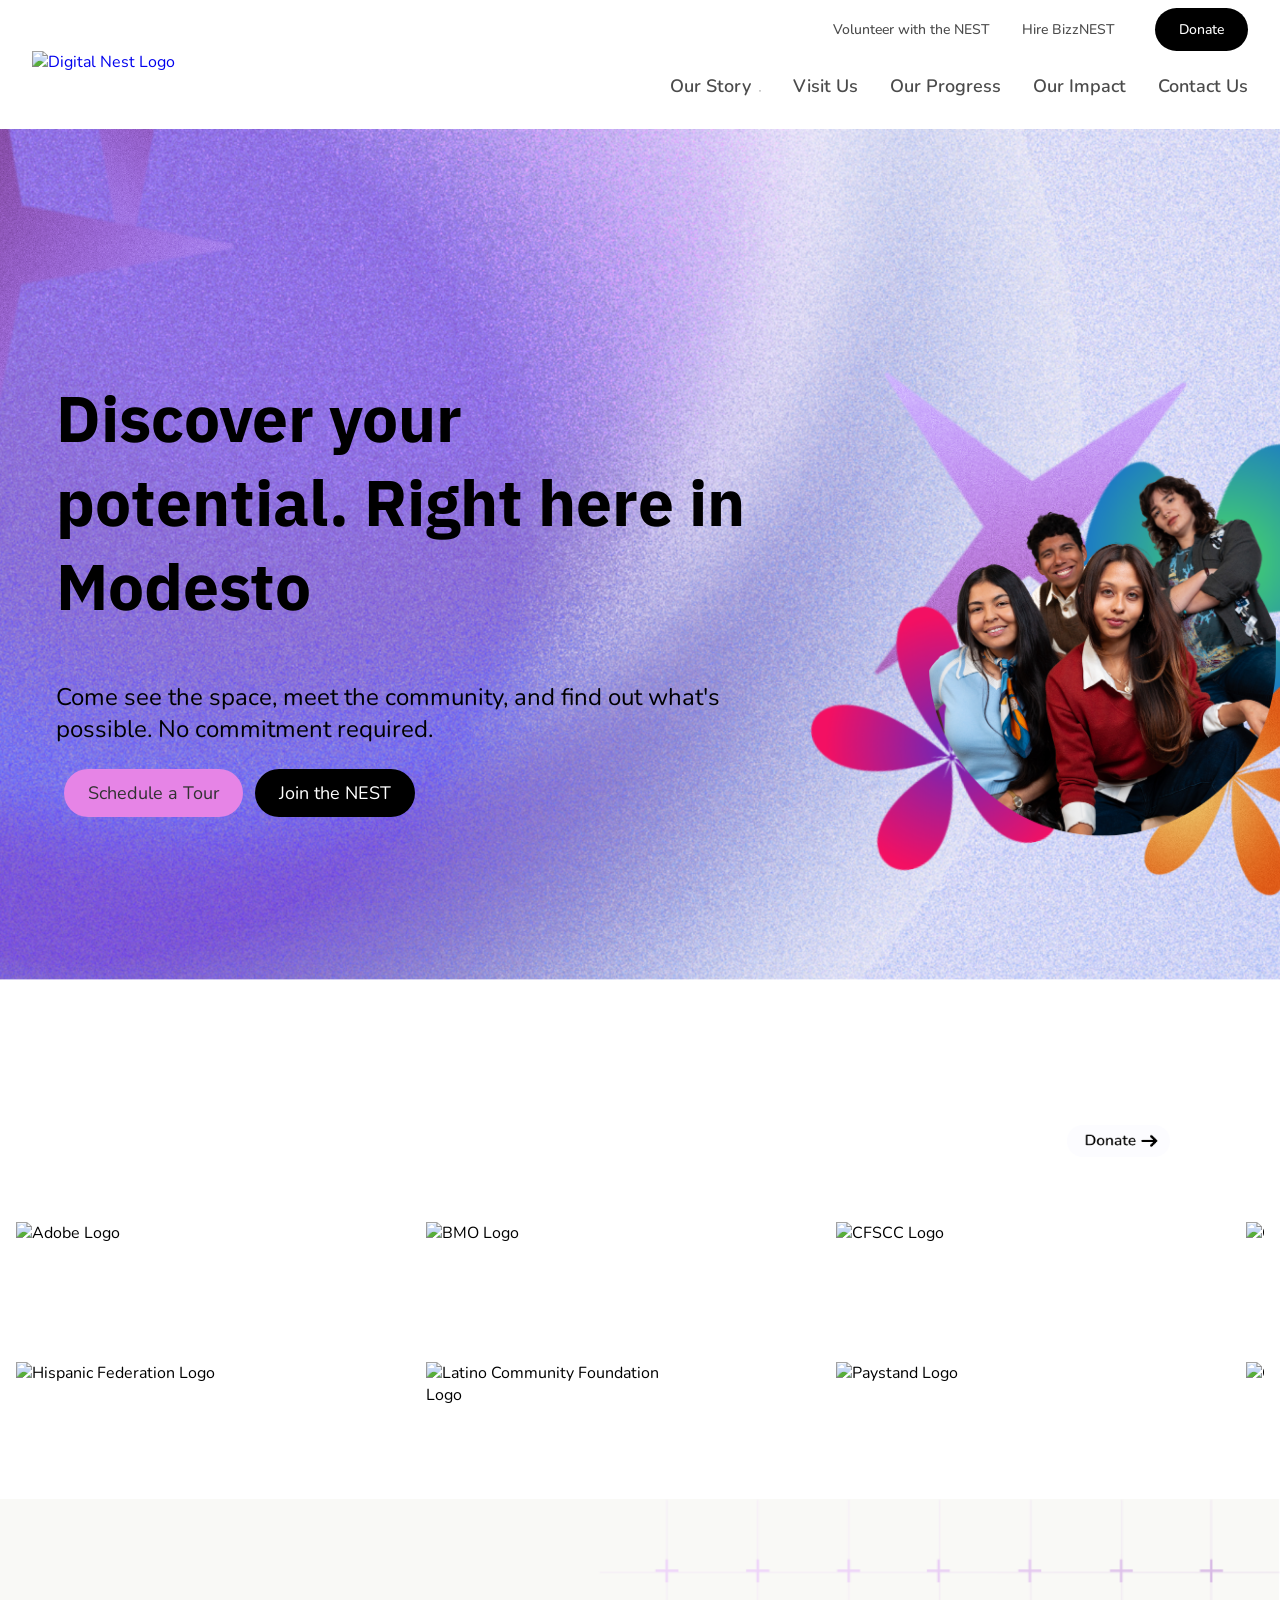
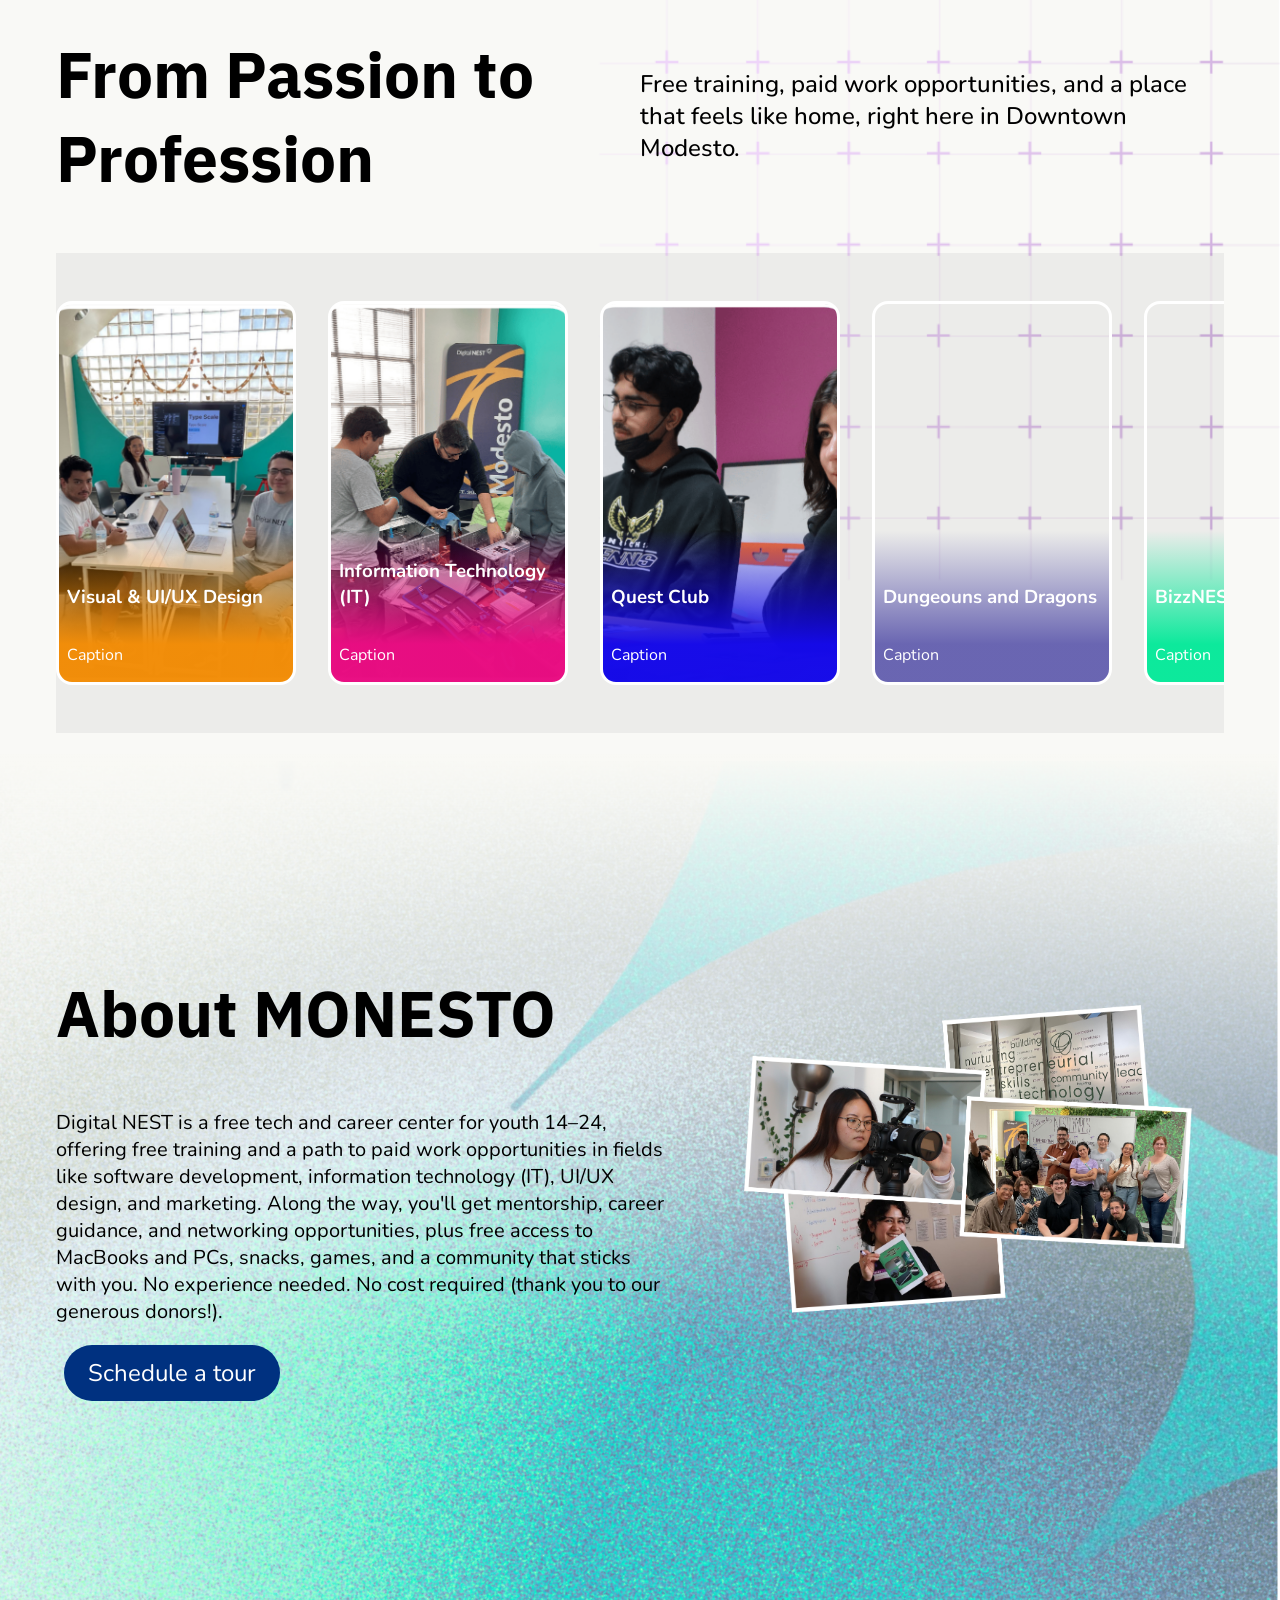
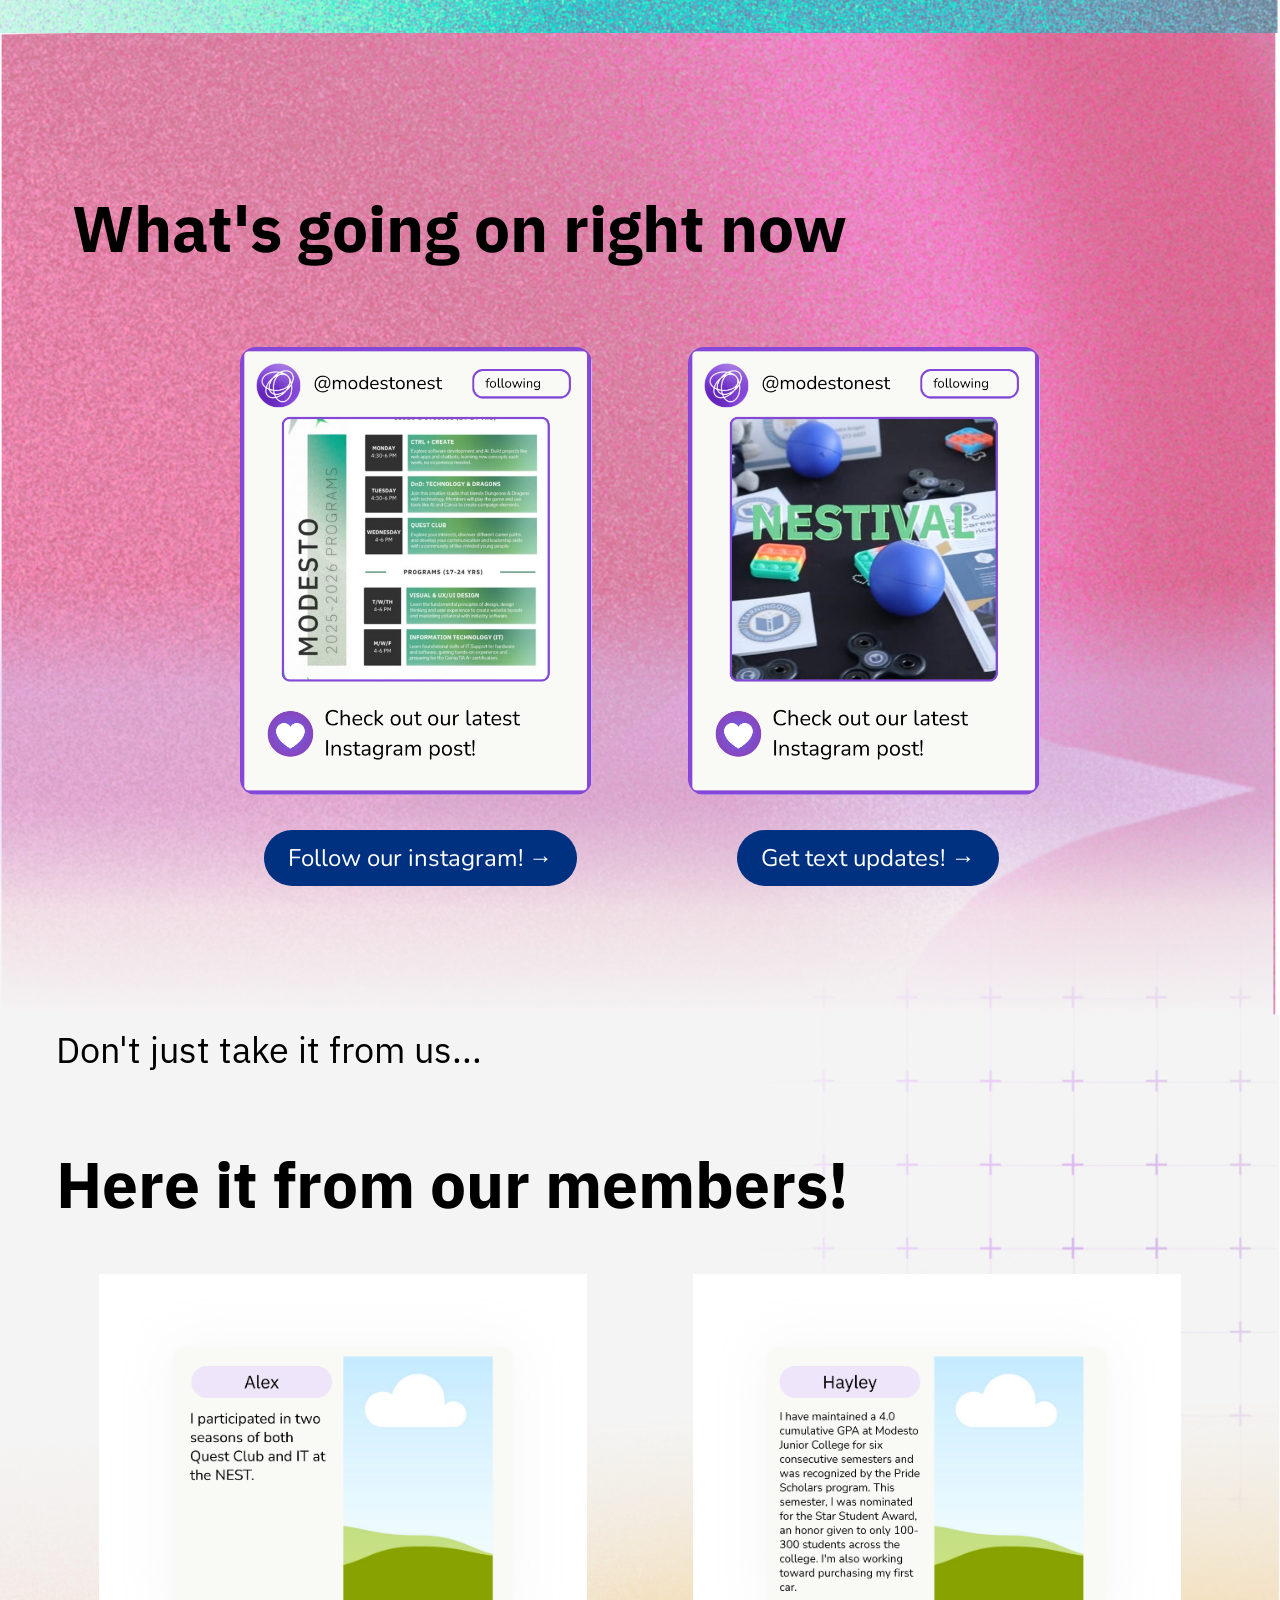
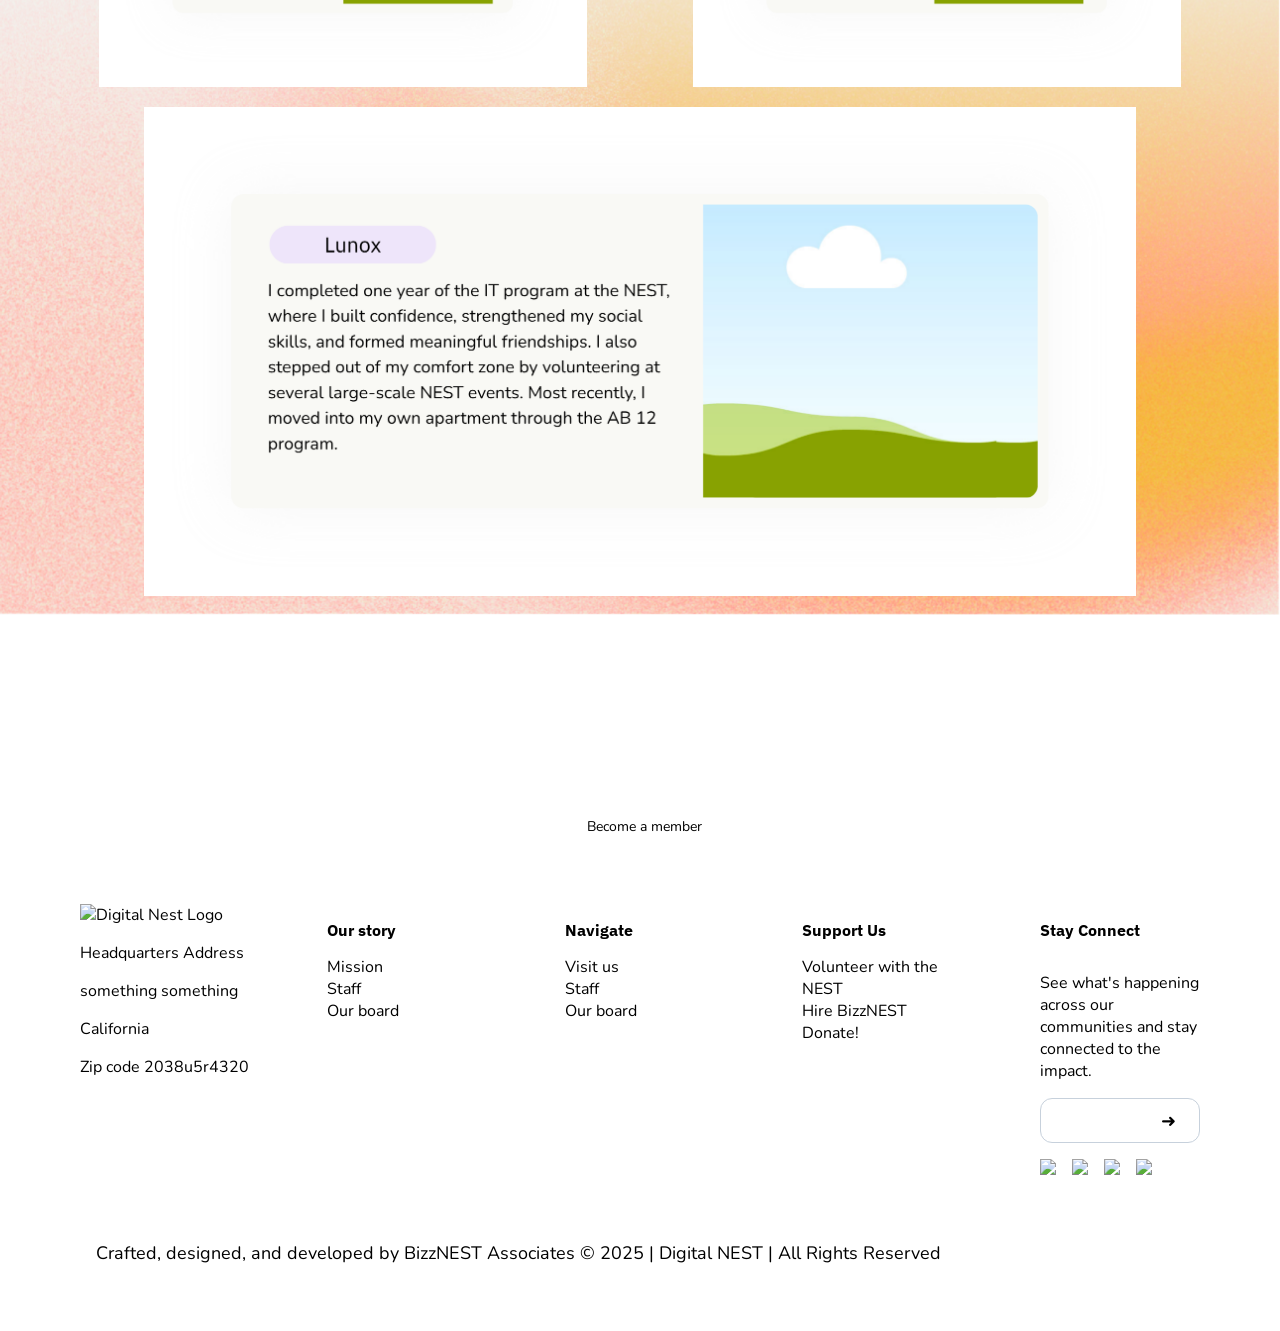
==== index.html @ 2f7fb2bd "Experiment with responsive design" ====
<!DOCTYPE html>
<html lang="en">
    <head>
        <meta charset="utf-8">
        <meta name="viewport" content="width=device-width, initial-scale=1.0">
        <title>Modesto Digital Nest</title>
        <link rel="stylesheet" href="css/style.css">
        <link rel="stylesheet" href="css/responsive.css">
        <script src="js/script.js" defer></script>
        
        <link rel="preconnect" href="https://fonts.googleapis.com">
        <link rel="preconnect" href="https://fonts.gstatic.com" crossorigin>
    </head>

    <body>
        <header>

            <section class="banner">
                <nav class="top-header" aria-label="Main navigation">
                    <a href="/" class="header-top-buttons font-text font-header-links header-top-font">
                        Volunteer with the NEST
                    </a>
                    <a href="/" class="header-top-buttons font-text font-header-links header-top-font">
                        Hire BizzNEST
                    </a>
                    <a href="/" class="header-top-buttons font-text template-button black-button header-top-font">
                        Donate
                    </a>
                </nav>
                <nav class="Header">
                    <div class="Header-collect">
                        <a href="/">
                        <img alt="Digital Nest Logo" src="https://digitalnest.org/wp-content/uploads/2026/06/NEW-Logo.svg" sizes="320px" class="Header-branding-logo">
                        </a>
                    </div>

                    <div class="Header-nav Header-collect Header-nav-choices">
                        <div class="Header-story-button Header-nav-item">
                            <a class="Header-nav-item font-text font-header-links header-bottom-font" href="">
                                Our Story
                            </a>
                            <span class="Header-story-arrow">
                                <img class="kadence-arrow-svg" src="images/image-arrow-down.svg" alt="Expand">
                            </span>
                            <ul class="sub-menu">
                                <li class="sub-menu-item">
                                    <a href="/" class="font-text font-header-links sub-menu-text">
                                        Mission & Story
                                    </a>
                                </li>
                                <li class="sub-menu-item" >
                                    <a href="/" class="font-text font-header-links sub-menu-text">
                                        Staff
                                    </a>
                                </li>
                                <li class="sub-menu-item">
                                    <a href="/" class="font-text font-header-links sub-menu-text">
                                        Our Board
                                    </a>
                                </li>
                                <li class="sub-menu-item">
                                    <a href="/" class="font-text font-header-links sub-menu-text">
                                        Careers
                                    </a>
                                </li>
                            </ul>
                        </div>
                        
                        <a class="Header-nav-item font-text font-header-links header-bottom-font" href="">
                        Visit Us
                        </a>
                        <a class="Header-nav-item font-text font-header-links header-bottom-font" href="">
                        Our Progress
                        </a>
                        <a class="Header-nav-item font-text font-header-links header-bottom-font" href="">
                        Our Impact
                        </a>
                        <a class="Header-nav-item font-text font-header-links header-bottom-font" href="">
                        Contact Us
                        </a>
                    </div>
                </nav>
            </section>
            
            <section class="Header-content">

            </section>
            
        </header>

        <main>
            <div class="homepage-content section-container">
                <div class="hero-container w-full justify-center">
                    <section class="hero-section section-padding">
                        <div class="hero-info">
                            <h1 class="font-header" style="font-size:64px">Discover your potential. Right here in Modesto</h1>
                            <p style="font-size:24px">Come see the space, meet the community, and find out what's possible. No commitment required.</p>
                            <div class="hero-buttons">
                                <a class="hero-button template-button purple-button" style="font-size:18px" href="">Schedule a Tour</a>
                                <a class="hero-button template-button black-button" style="font-size:18px" href="">Join the NEST</a>
                            </div>
                        </div>
                        <div class="hero-image-container">
                            <img alt="Group photo" class="hero-image" src="/images/Image_Hero_1.png">                                                    
                        </div>
                    </section>
                    
                </div>
            

            <div class="connect-container w-full ">
                <div class="w-full justify-center section-container">
                    <section class="connect-section section-padding">
                        <div class="connect-info w-full sections-header">
                            <h1 class="font-header supporters-header w-full">Join Our Supporters</h1>
                        
                            <a href="/" class="Header-nav-choices font-text supporters-donate">
                                <img class="donate-button" style="border-radius: 50px;" src="/images/donate_button.png">
                            </a>
                        </div>
                        <div class="marquee">
                            <div class="track-left track">
                                <img alt="Adobe Logo" src="https://digitalnest.org/wp-content/themes/kadence-child/assets/landing-page/images/supporters/adobe.webp">
                                <img alt="BMO Logo"src="https://digitalnest.org/wp-content/themes/kadence-child/assets/landing-page/images/supporters/BMO.webp">
                                <img alt="CFSCC Logo"src="https://digitalnest.org/wp-content/themes/kadence-child/assets/landing-page/images/supporters/CFSCC.webp">
                                <img alt="Comcast Logo"src="https://digitalnest.org/wp-content/themes/kadence-child/assets/landing-page/images/supporters/comcast.webp">

                                <img alt="Adobe Logo" src="https://digitalnest.org/wp-content/themes/kadence-child/assets/landing-page/images/supporters/adobe.webp">
                                <img alt="BMO Logo"src="https://digitalnest.org/wp-content/themes/kadence-child/assets/landing-page/images/supporters/BMO.webp">
                                <img alt="CFSCC Logo"src="https://digitalnest.org/wp-content/themes/kadence-child/assets/landing-page/images/supporters/CFSCC.webp">
                                <img alt="Comcast Logo"src="https://digitalnest.org/wp-content/themes/kadence-child/assets/landing-page/images/supporters/comcast.webp">

                            </div>

                            <div class="track-right track">
                                <img alt="Hispanic Federation Logo" src="https://digitalnest.org/wp-content/themes/kadence-child/assets/landing-page/images/supporters/HispanicFederation.webp">
                                <img alt="Latino Community Foundation Logo" src="https://digitalnest.org/wp-content/themes/kadence-child/assets/landing-page/images/supporters/LatinoCommunityFoundation.webp">
                                <img alt="Paystand Logo" src="https://digitalnest.org/wp-content/themes/kadence-child/assets/landing-page/images/supporters/Paystand.webp">
                                <img alt="OpenAI Logo" src="https://digitalnest.org/wp-content/themes/kadence-child/assets/landing-page/images/supporters/openai.webp">

                                <img alt="Hispanic Federation Logo" src="https://digitalnest.org/wp-content/themes/kadence-child/assets/landing-page/images/supporters/HispanicFederation.webp">
                                <img alt="Latino Community Foundation Logo" src="https://digitalnest.org/wp-content/themes/kadence-child/assets/landing-page/images/supporters/LatinoCommunityFoundation.webp">
                                <img alt="Paystand Logo" src="https://digitalnest.org/wp-content/themes/kadence-child/assets/landing-page/images/supporters/Paystand.webp">
                                <img alt="OpenAI Logo" src="https://digitalnest.org/wp-content/themes/kadence-child/assets/landing-page/images/supporters/openai.webp">
                            </div>
                        </div>

                        <div>

                        </div>
                        
                    </section>
                </div>
                    
                </div>

                <div class="homepage-content programs-background section-container">
                    <div class="programs-container w-full justify-center">
                        <section class="programs-section section-padding">
                            <div class="programs-info">
                                <h1 class="font-header" >From Passion to Profession</h1>
                                <p class="programs-info-description">Free training, paid work opportunities, and a place that feels like home, right here in Downtown Modesto.</p>
                                
                            </div>

                            <div class="program-mosiac-container-window" tabindex="0" aria-label="Programs carousel">
                                <div class="program-mosiac-container carousel">
                                    <article class="program-mosiac-item program-mosiac-container-1">
                                        <h3>Visual & UI/UX Design</h3>
                                        <p>Caption</p>
                                    </article>
                         
                                    <article class="program-mosiac-item program-mosiac-container-2">
                                        <h3>Information Technology (IT)</h3>
                                        <p>Caption</p>
                                    </article>
                              
                                    <article class="program-mosiac-item program-mosiac-container-3">
                                        <h3>Quest Club</h3>
                                        <p>Caption</p>
                                    </article>

                                    <article class="program-mosiac-item program-mosiac-container-4">
                                        <h3>Dungeouns and Dragons</h3>
                                        <p>Caption</p>
                                    </article>

                                    <article class="program-mosiac-item program-mosiac-container-5">
                                        <h3>BizzNEST</h3>
                                        <p>Caption</p>
                                    </article>




                                    <article class="program-mosiac-item program-mosiac-container-1">
                                        <h3>Visual & UI/UX Design</h3>
                                        <p>Caption</p>
                                    </article>
                         
                                    <article class="program-mosiac-item program-mosiac-container-2">
                                        <h3>Information Technology (IT)</h3>
                                        <p>Caption</p>
                                    </article>
                              
                                    <article class="program-mosiac-item program-mosiac-container-3">
                                        <h3>Quest Club</h3>
                                        <p>Caption</p>
                                    </article>

                                    <article class="program-mosiac-item program-mosiac-container-4">
                                        <h3>Dungeouns and Dragons</h3>
                                        <p>Caption</p>
                                    </article>

                                    <article class="program-mosiac-item program-mosiac-container-5">
                                        <h3>BizzNEST</h3>
                                        <p>Caption</p>
                                    </article>
                                    



                                    <article class="program-mosiac-item program-mosiac-container-1">
                                        <h3>Visual & UI/UX Design</h3>
                                        <p>Caption</p>
                                    </article>
                         
                                    <article class="program-mosiac-item program-mosiac-container-2">
                                        <h3>Information Technology (IT)</h3>
                                        <p>Caption</p>
                                    </article>
                              
                                    <article class="program-mosiac-item program-mosiac-container-3">
                                        <h3>Quest Club</h3>
                                        <p>Caption</p>
                                    </article>

                                    <article class="program-mosiac-item program-mosiac-container-4">
                                        <h3>Dungeouns and Dragons</h3>
                                        <p>Caption</p>
                                    </article>

                                    <article class="program-mosiac-item program-mosiac-container-5">
                                        <h3>BizzNEST</h3>
                                        <p>Caption</p>
                                    </article>
                                </div>
                            </div>
                            
                        
                        </section>
                    
                    </div>

                <div class="about-container w-full justify-center">
                    <section class="hero-section hero-bottom-section section-padding">
                        <div class="hero-info">
                            <h1 class="font-header font-header-size">About MONESTO</h1>
                            <p style="font-size:20px">Digital NEST is a free tech and career center for youth 14–24, offering free training and a path to paid work opportunities in fields like software development, information technology (IT), UI/UX design, and marketing. Along the way, you'll get mentorship, career guidance, and networking opportunities, plus free access to MacBooks and PCs, snacks, games, and a community that sticks with you. No experience needed. No cost required (thank you to our generous donors!).</p>
                            <div class="hero-buttons">
                                <a class="hero-button template-button navy-blue-button" style="font-size:24px" href="">Schedule a tour</a>
                            </div>
                        </div>
                        <div class="about-image-container">
                                <img alt="A collection of images that showcase members of the Nest" class="about-image" src="/images/Image_About_4.png">
                        </div>

                    </section>
                    
                    </div>
                </div>
                
                <div class="socials socials-background socials-section">
                    <div class="socials-container w-full justify-center">
                        <section class="socials-section section-padding container-section">
                            <div class="hero-info sections-header">
                                <h1 class="font-header" style="font-size:64px; text-align: start; text-wrap: nowrap; ">What's going on right now</h1>    

                            </div>
                            <div class="socials-image-container">
                                <div class="socials-info-container">
                                    <img alt="Modesto Nest's instagram showcasing a schedule" class="socials-image" src="/images/Image_Social_1.png" style="border-radius: 1rem;">
                                    <a href="/" class="font-text template-button navy-blue-button socials-interact-button">
                                        Follow our instagram! →
                                    </a>
                                </div>
                                <div class="socials-info-container">
                                    <img alt="Modesto Nest's instagram showcasing a promotion for Nestival"  class="socials-image font-text" src="/images/Image_Social_2.png" style="border-radius: 1rem;">
                                    <a href="/" class="template-button navy-blue-button socials-interact-button">
                                        Get text updates! →
                                    </a>
                                </div>
                                    
                            </div>
                            
                        </section>
                    </div>
                
                    <div class="members-container w-full justify-center">
                        <section class="programs-section section-padding">
                            <div class="members-info">
                                <p class="members-info-text font-header" style="font-size:36px; text-align: start;">Don't just take it from us...</p>
                                
                                <h1 class="members-info-text font-header" style="font-size:64px; text-align: start;">Here it from our members!</h1>
                                
                            </div>
                            <div class="members-statement-container">
                                    <img alt="Member statement 1" src="/images/Image_Member_1.png">
                                    <img alt="Member statement 2"  src="/images/Image_Member_2.png">
                                    <img alt="Member statement 3" class="member-statement-bottom" src="/images/Image_Member_3.png">
                            </div>
                        
                        </section>
                    
                    </div>
                </div>
            </div>
                
                    <div class="CAT-container w-full">
                        <section class="action-statement-section">
                            <div class="hero-info">
                                <h1 class="font-header" style="color: white; font-size:64px; text-align: center; text-wrap: nowrap">Ready to join the NEST?</h1>    

                            </div>
                            <a href="/" class="header-top-buttons font-text template-button white-button">
                                Become a member
                            </a>
                        </section>
                    
                    </div>
         
            </div>
        </main>

        <footer>
            <div class="Footer">
                <div class="footer-row-wrapper">
                    <div class="footer-row-section-1 footer-row-section-format">
                        <div class="footer-row-logo">
                            <img alt="Digital Nest Logo" src="https://digitalnest.org/wp-content/uploads/2026/04/Logo-Digital-NEST.svg">
                        </div>
                        <div class="footer-row-location">
                            <p>Headquarters Address</p>
                            <p>something something</p>
                            <p>California</p>
                            <p>Zip code 2038u5r4320</p>
                        </div>
                    </div>
                    <div class="footer-row-section-2 footer-row-section-format">
                        <div class="footer-row-section-items">
                            <p class="font-header bold">Our story</p>
                            <a href="/">Mission</a>
                            <a href="/">Staff</a>
                            <a href="/">Our board</a>
                        </div>
                    </div>
                    <div class="footer-row-section-3 footer-row-section-format">
                        <div class="footer-row-section-items">
                            <p class="font-header bold">Navigate</p>
                            <a href="/">Visit us</a>
                            <a href="/">Staff</a>
                            <a href="/">Our board</a>
                        </div>
                    </div>
                    <div class="footer-row-section-4 footer-row-section-format">
                        <div class="footer-row-section-items">
                            <p class="font-header bold">Support Us</p>
                            <a href="/">Volunteer with the NEST</a>
                            <a href="/">Hire BizzNEST</a>
                            <a href="/" class="font-text">
                                Donate!
                            </a>
                        </div>
                    </div>
                    <div class="footer-row-section-5 footer-row-section-format">
                        <div class="footer-row-section-items">
                            <p class="font-header bold ">Stay Connect</p>
                            <p>See what's happening across our communities and stay connected to the impact.</p>
                            <div class="email-form-section">
                                <form method="post">
                                    <div class="email-field">
                                        <input type="email" id="form-email-input" class="form-input">
                                        <input class="font-text gb-button" type="submit" value="➜">
                                    </div>
                                
                                </form>
                            </div>
                            <div>
                                <ul class="footer-row-socials">
                                    <li class="footer-row-socials-item">
                                        <a href="/">
                                            <img alt="LinkedIn Logo" class="footer-row-social-image" src="https://preview.redd.it/can-sam-wilson-be-considered-as-not-a-perfect-soldier-but-a-v0-nywjqz6usc0f1.png?width=640&crop=smart&auto=webp&s=816e25fd2d7769cab9f8a74a54fb31ece278e538">
                                        </a>
                                    </li>
                                    <li class="footer-row-socials-item">
                                        <a href="/">
                                            <img alt="Instagram Logo" class="footer-row-social-image" src="https://preview.redd.it/can-sam-wilson-be-considered-as-not-a-perfect-soldier-but-a-v0-nywjqz6usc0f1.png?width=640&crop=smart&auto=webp&s=816e25fd2d7769cab9f8a74a54fb31ece278e538">
                                        </a>
                                    </li>
                                    <li class="footer-row-socials-item">
                                        <a href="/">
                                            <img alt="Email Logo" class="footer-row-social-image" src="https://preview.redd.it/can-sam-wilson-be-considered-as-not-a-perfect-soldier-but-a-v0-nywjqz6usc0f1.png?width=640&crop=smart&auto=webp&s=816e25fd2d7769cab9f8a74a54fb31ece278e538">
                                        </a>
                                    </li>
                                    <li class="footer-row-socials-item">
                                        <a href="/">
                                            <img alt="YouTube Logo" class="footer-row-social-image" src="https://preview.redd.it/can-sam-wilson-be-considered-as-not-a-perfect-soldier-but-a-v0-nywjqz6usc0f1.png?width=640&crop=smart&auto=webp&s=816e25fd2d7769cab9f8a74a54fb31ece278e538">
                                        </a>
                                    </li>
                                </ul>
                            </div>
                        </div>
                    </div>
                </div>
                <div class="footer-bottom-wrapper">
                    <div class="footer-bottom-text">
                        <p style="font-size:18px; padding-left: 1rem;">Crafted, designed, and developed by BizzNEST Associates © 2025 | Digital NEST | All Rights Reserved</p>
                    </div>
                </div>
            </div>
        </footer>
    </body>
</html>
---- css/style.css ----
@import url("animation.css");
@import url("button.css");
@import url("images.css");
@import url('https://fonts.googleapis.com/css2?family=IBM+Plex+Sans:ital,wght@0,100..700;1,100..700&display=swap');
@import url('https://fonts.googleapis.com/css2?family=IBM+Plex+Sans:ital,wght@0,100..700;1,100..700&family=Nunito:ital,wght@0,200..1000;1,200..1000&display=swap');
@import url("fonts.css");


*,
*::before,
*::after {
    box-sizing: border-box;
}

/* *{
    outline: 1px solid red !important;
} */

a {
    text-decoration: none;
}

html {
  overflow-x: clip;
}

main{
    padding-top: 80px;
}

body {
    font-family:"Nunito", sans-serif;
    margin: 0;
}


header {
    z-index: 10;
    background: white;
}


.Header {
    display: flex;
    align-items: center;
    justify-content: space-between;

    width: 100%;
    padding: 1rem 2rem;
    padding-top: 0;
    padding-bottom: .5rem;
    box-sizing: border-box;
}


.banner {
    position: fixed;
    top: 0;
    left: 0;
    width: 100%;
    z-index: 1000;
    background: white;
}

.Header-nav-item {
    white-space: normal;
    padding: 0;
}

.Header-nav{
    display: flex;
    align-items: center;
    padding: 1rem 2rem;
}

.Header-collect {
    padding: 0;
    min-width: 0;
}

.Header-nav-choices {
    display: flex;
    gap: 2rem;
    margin-left: 0;
    min-width: 0;
}


.Header-content{
    padding: 0;
}

.Header-story-button{
    width: fit-content;
    height: fit-content;
    display: flex;
    flex-direction: row;
    justify-content: center;
    align-items: flex-end;
    position: relative;
}

.sub-menu{
    display: none;
    position: absolute;
    top: 100%;
    background: white;
    margin-top: 0;
    list-style-type: none;
    padding-left: 0;
}


.sub-menu.is-open {
  display: block;
}

.sub-menu-item{
    padding: 1rem;
    background-color: white;
}

.sub-menu-item:hover{
    background-color: rgba(4, 0, 255, 0.055);
}

.sub-menu-item:hover a{
    color: #45d391;
}

.homepage-content{
    unicode-bidi: isolate;
    
}

.w-full{
    width: 100%;
}

.hero-image-container {
    box-sizing: inherit;
    position:relative;
}

.hero-container {
    background-image: url("/images/Background_1.png");
    width: 100vw;
    margin-left: calc(50% - 50vw);
    height: 100vh;
    background-size: cover;
    background-position: center;
    background-repeat: no-repeat;
    display: flex;
    align-items: center;
    justify-content: flex-start;
    position: relative;
    overflow: hidden;

}

.hero-section {
    position: relative;
    display:flex;
    align-items:center;
    width:100%;
    max-width:1200px;
    height:100%;
}

.hero-bottom-section{
    padding: 10% 0;
    display: flex;
    justify-content: space-between;
}

.hero-info {
    width:60%;
    z-index:1;
    position: relative;
    
}

.about-container{
    width: 100%;
    height: 100vh;
    background-size: cover;
    background-position: center bottom;
    background-repeat: no-repeat;
    display: flex;
    align-items: center;
    justify-content: flex-start;
    position: relative;

}

.connect-container{
    background-image: url("https://img.magnific.com/free-photo/dark-abstract-background_1048-1920.jpg?semt=ais_hybrid&w=740&q=80");
}

.connect-info{
    display: flex;
    flex-direction: row;       
    justify-content: center;
    align-items: center; 
    margin-inline: 0;
}

.connect-section{
    display:flex;
    flex-direction: column;
    align-items: flex-start;
    
}

.programs-info {
    display: flex;
    flex-direction: row;
    width: 100%;
    align-items: center;
    justify-content: center;
}

.programs-info h1,
.programs-info p {
    flex: 1;
    min-width: 0;
}

.programs-info h1 {
    font-size: clamp(2.5rem, 5vw, 4rem);
}

.programs-section{
    display:flex;
    flex-direction:column;
    top: 0;
    width: 100%;
    max-width: 1200px;
    box-sizing: border-box;
}

.programs-container {
    width: 100%;
    height: fit-content;
    background-size: contain;
    background-position: center top;
    background-repeat: no-repeat;
    display: flex;
    align-items: top;
    justify-content: center;
    position: relative;
}

.programs-background{
    background-image: url("/images/Background_2.png");
    background-position: top;
    background-size: cover;
    background-repeat: no-repeat;
    height: auto;
    
}

.program-mosiac-container-window {
  width: 100%;
  overflow-x: auto;
  overflow-y: hidden;
  scroll-behavior: auto;
  scrollbar-width: none;
  -ms-overflow-style: none;
  background-color: color-mix(in srgb, #00000000, black 5%);
}

.program-mosiac-container-window::-webkit-scrollbar {
    display: none;
}

.program-mosiac-container {
  display: flex;

  width: max-content;
}

.program-mosiac-item {
  flex: 0 0 15rem;
  padding-right: .2%;
  padding-left: .2%;
}

.justify-center{
    justify-content: center;
    position: relative;
}

.socials-container{
    height:auto; 
    display: flex;
}

.socials {
    min-height: 100vh;
    background-image: url("/images/Background_3.png");
    background-size: auto 100%;
    background-repeat: no-repeat;
    background-position: center top;
}

.socials-background{
    background-image: url("/images/Background_3.png");
    background-size: 100% auto;
    background-repeat: no-repeat;
    background-position: center top;

    aspect-ratio: 2026 / 3453;
    width: 100%;
}

.socials-section {
    display: flex;
    flex-direction: column;
    justify-content: center;
    align-items: flex-start;
    margin-bottom: 0;

    
}


.socials-info-container {
    width: min(400px, 90vw);
    padding: 1.5rem;
    display: flex;
    flex-direction: column;
    align-items: center;
    flex-shrink: 0;
}

.members-info {
    display: flex;
    flex-direction: column;
    align-items: flex-start;
}

.members-info-text{
    padding: 0;
    margin-bottom: 1rem;
}

.members-container {
    width: 100%;
    min-height: 100vh;
    display: flex;
    align-items: center;
    justify-content: center;
    position: relative;
}

.members-statement-container {
    display: grid;
    grid-template-columns: repeat(2, minmax(0, 1fr));
    gap: 20px;
    width: 100%;
    margin-top: 2rem;
    justify-items: center; /* Center every grid item */
}

.members-statement-container img {
    width: 85%;
    height: auto;
    display: block;
    object-fit: cover;
}

.top-header {
    display: flex;
    justify-content: flex-end;
    gap: 2rem;
    width: 100%;
    padding: .5rem 2rem;
    padding-bottom: 0;
    box-sizing: border-box;
    
    max-height: 100px;
    overflow: hidden;
    transition: all .3s ease;
}

.banner.scrolled .top-header {
    transform: translateY(-100%);
    opacity: 0;
    pointer-events: none;
}


.banner.scrolled .top-header {
    max-height: 0;
    opacity: 0;
    padding-top: 0;
    padding-bottom: 0;
}

.CAT-container{
    background-image: url('https://digitalnest.org/wp-content/uploads/2026/05/black_grain.webp');
    object-fit: cover;
    background-repeat: no-repeat;
    background-position: center;
    background-size: cover;
}

.action-statement-section{
    display: flex;
    justify-content: center;
    flex-direction: column;
    align-items: center;
    padding-bottom: 2.5rem;
}

.Footer{
    display:flex;
    flex-direction: column;
    justify-content: center;
    align-items: center;
    padding-top: 1rem;
    padding-left: 1.5rem;
    padding-right: 1.5rem;
    margin: 0 auto;
    max-width: 1200px;
}
.footer-row-wrapper{
    display: flex;
    width: 100%;
    justify-content: space-between;
    flex-direction: row;

}

.footer-row-section-format{
    margin-left: 1rem;
    margin-right: 1rem;
}

.footer-row-section-items{
    display: flex;
    flex-direction: column;
    width: 10rem;
}

.footer-row-section-items a{
    text-decoration: none;
    color: inherit;
}

.footer-row-socials{
    display: flex;
    flex-direction: row;
    list-style: none;
    padding: 0;
    margin: 0;
    margin-top: 1rem;
}

.footer-row-socials-item{
    margin-right: 1rem;
}

.form-input{
    position: relative;
    display: block;
    width: 100%;
    height: 45px;
    border: 1.8px solid #c7d1dc;
    border-radius: 12px;
    padding: 0;
    margin: 0;
    overflow: hidden;
    box-shadow: none;
    box-sizing: border-box;
    padding-right: 125px;
}

.gb-button{
    text-align: center;
    font-size: 18px;
    background-color: #32373c00;
    border: none;
    border-radius: 50px;
    box-shadow: none;
    color: #000000;
    cursor: pointer;
    padding: .6em 1em;
    text-decoration: none;
    word-break: break-word;
    transition: .3s ease;
    display: inline-block;
    position: absolute;
    top: 6px;
    right: 6px;
    bottom: 6px;
    text-align: center;
    line-height: 0;
}

.email-field{
    position: relative;
}

.email-form-section{
    display: flex;
}

.footer-bottom-wrapper{
    display:flex;
    width: 100%;
    height: 100%;
    text-align: center;
    justify-content: flex-start;
    margin: 2rem;
    padding: 1rem;
}

.section-container{
    display: block;
    min-width: 0;
    margin-inline: auto;
    width: 100%;

}

.section-padding{
    padding-left: 16px;
    padding-right: 16px;
    padding-top: 80px;
}

.container-section{
    width: 100%;
    max-width: 1200px;
    margin-inline: auto;
}

.sections-header{
    width: calc(100% - 2rem);
    max-width: 1200px;
    margin-inline: auto;
}
---- css/responsive.css ----
@media (max-width: 768px) {
    .hero-section {
        flex-direction: column;
    }

    .hero-info,
    .hero-image-container {
        width: 100%;
        height: auto;
    }

    .hero-image {
        position: static;
        width: 100%;
    }
}
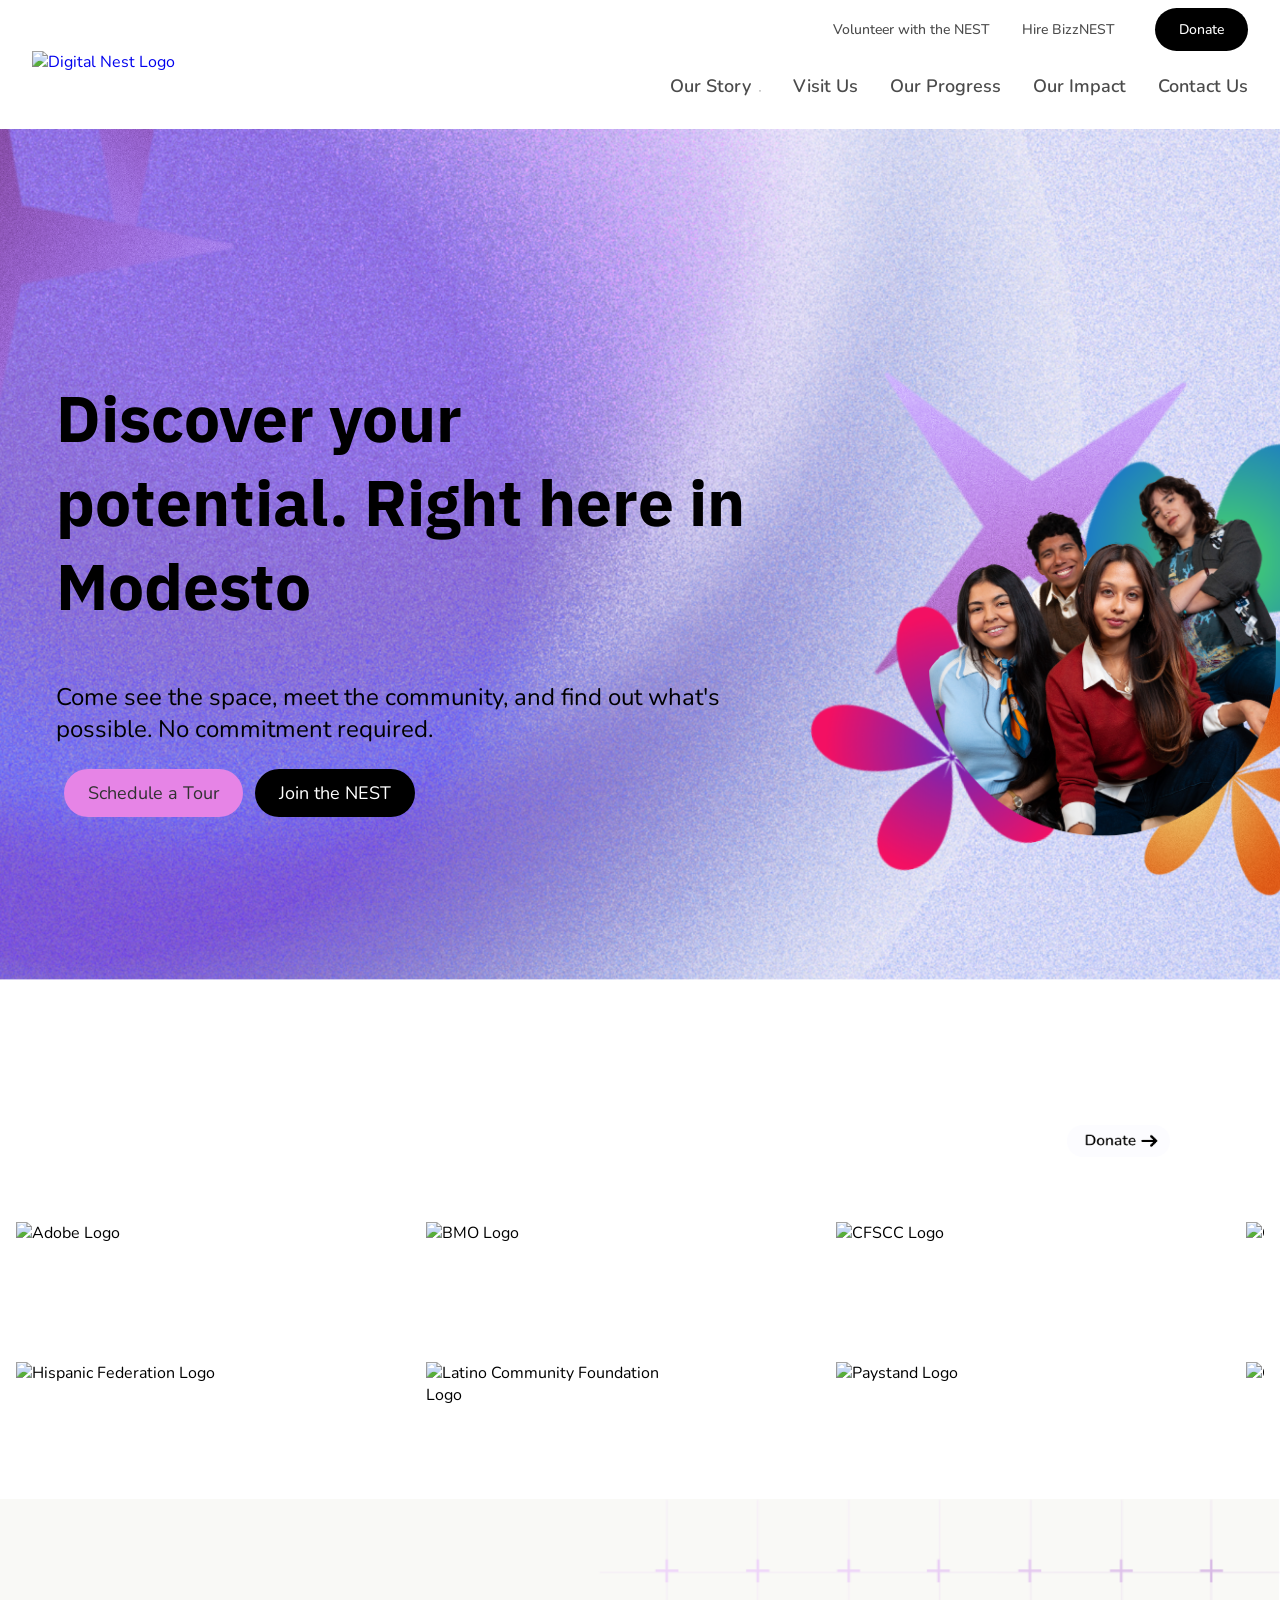
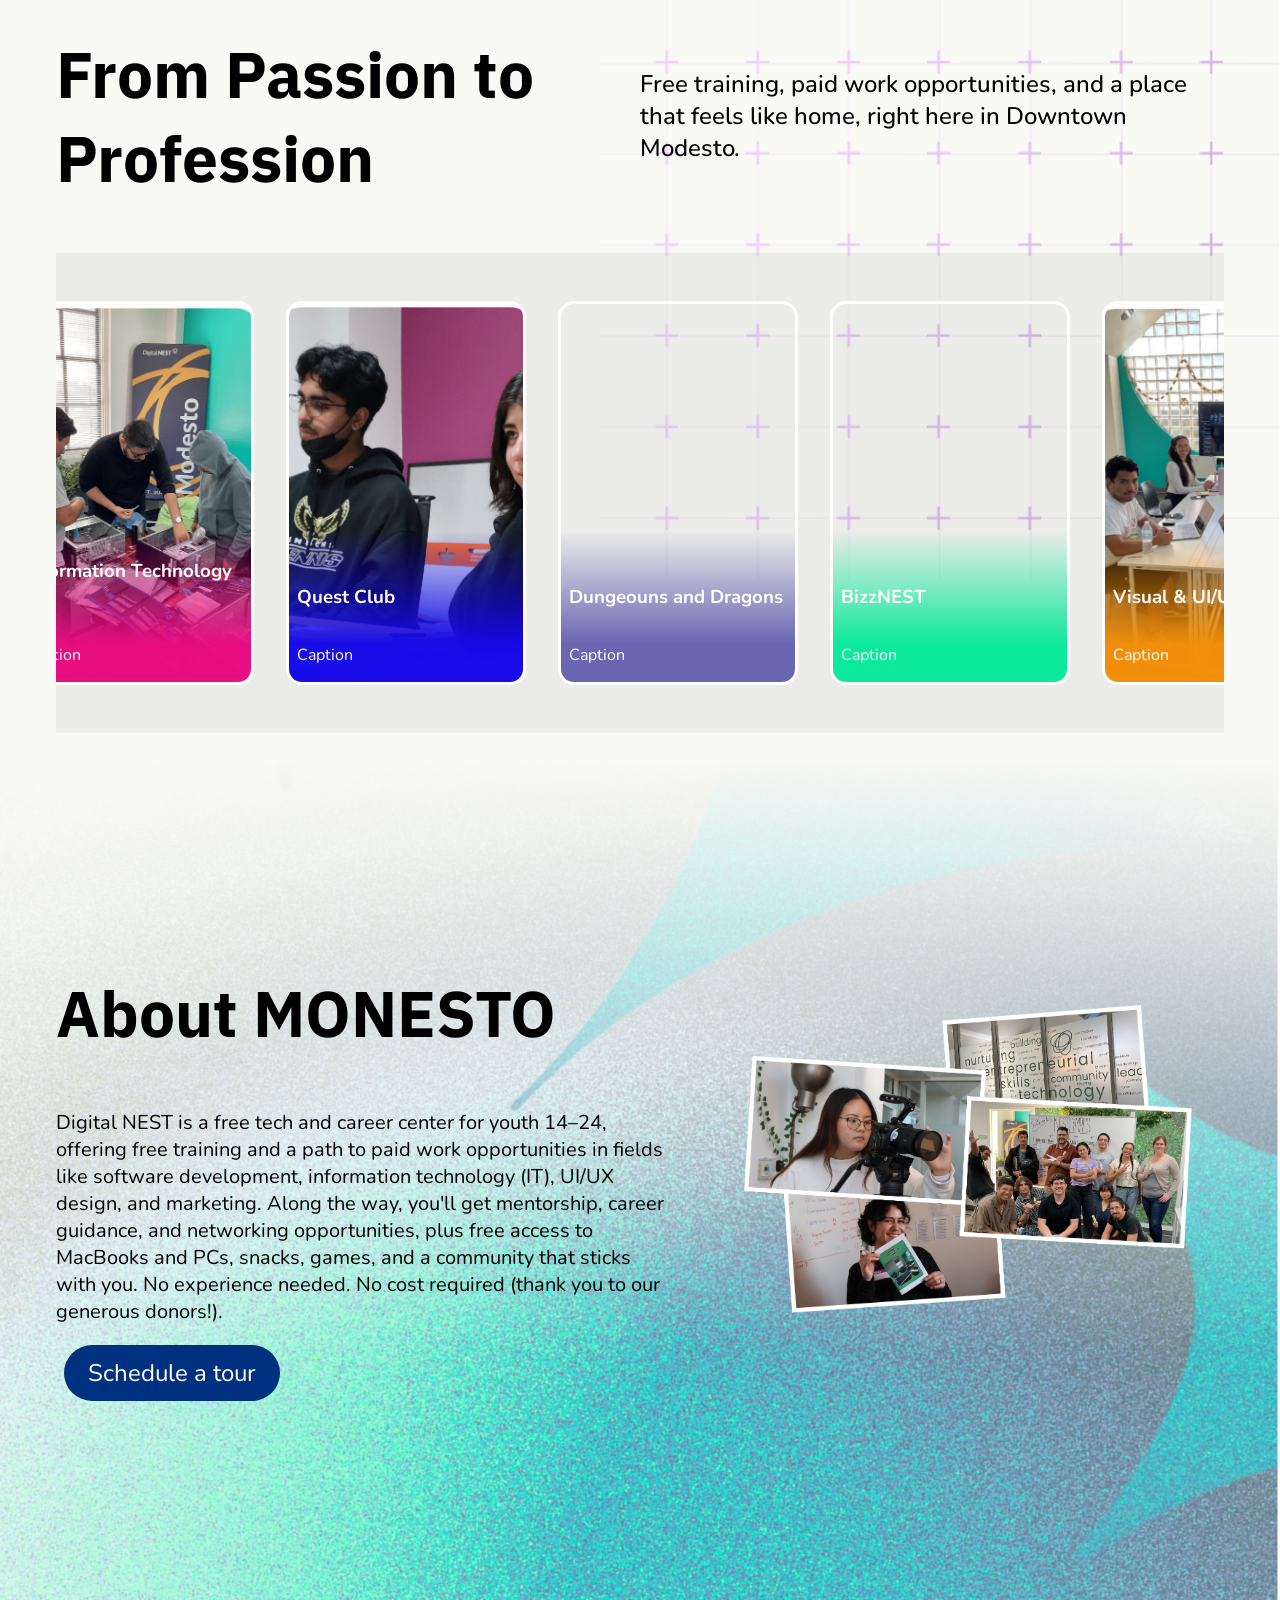
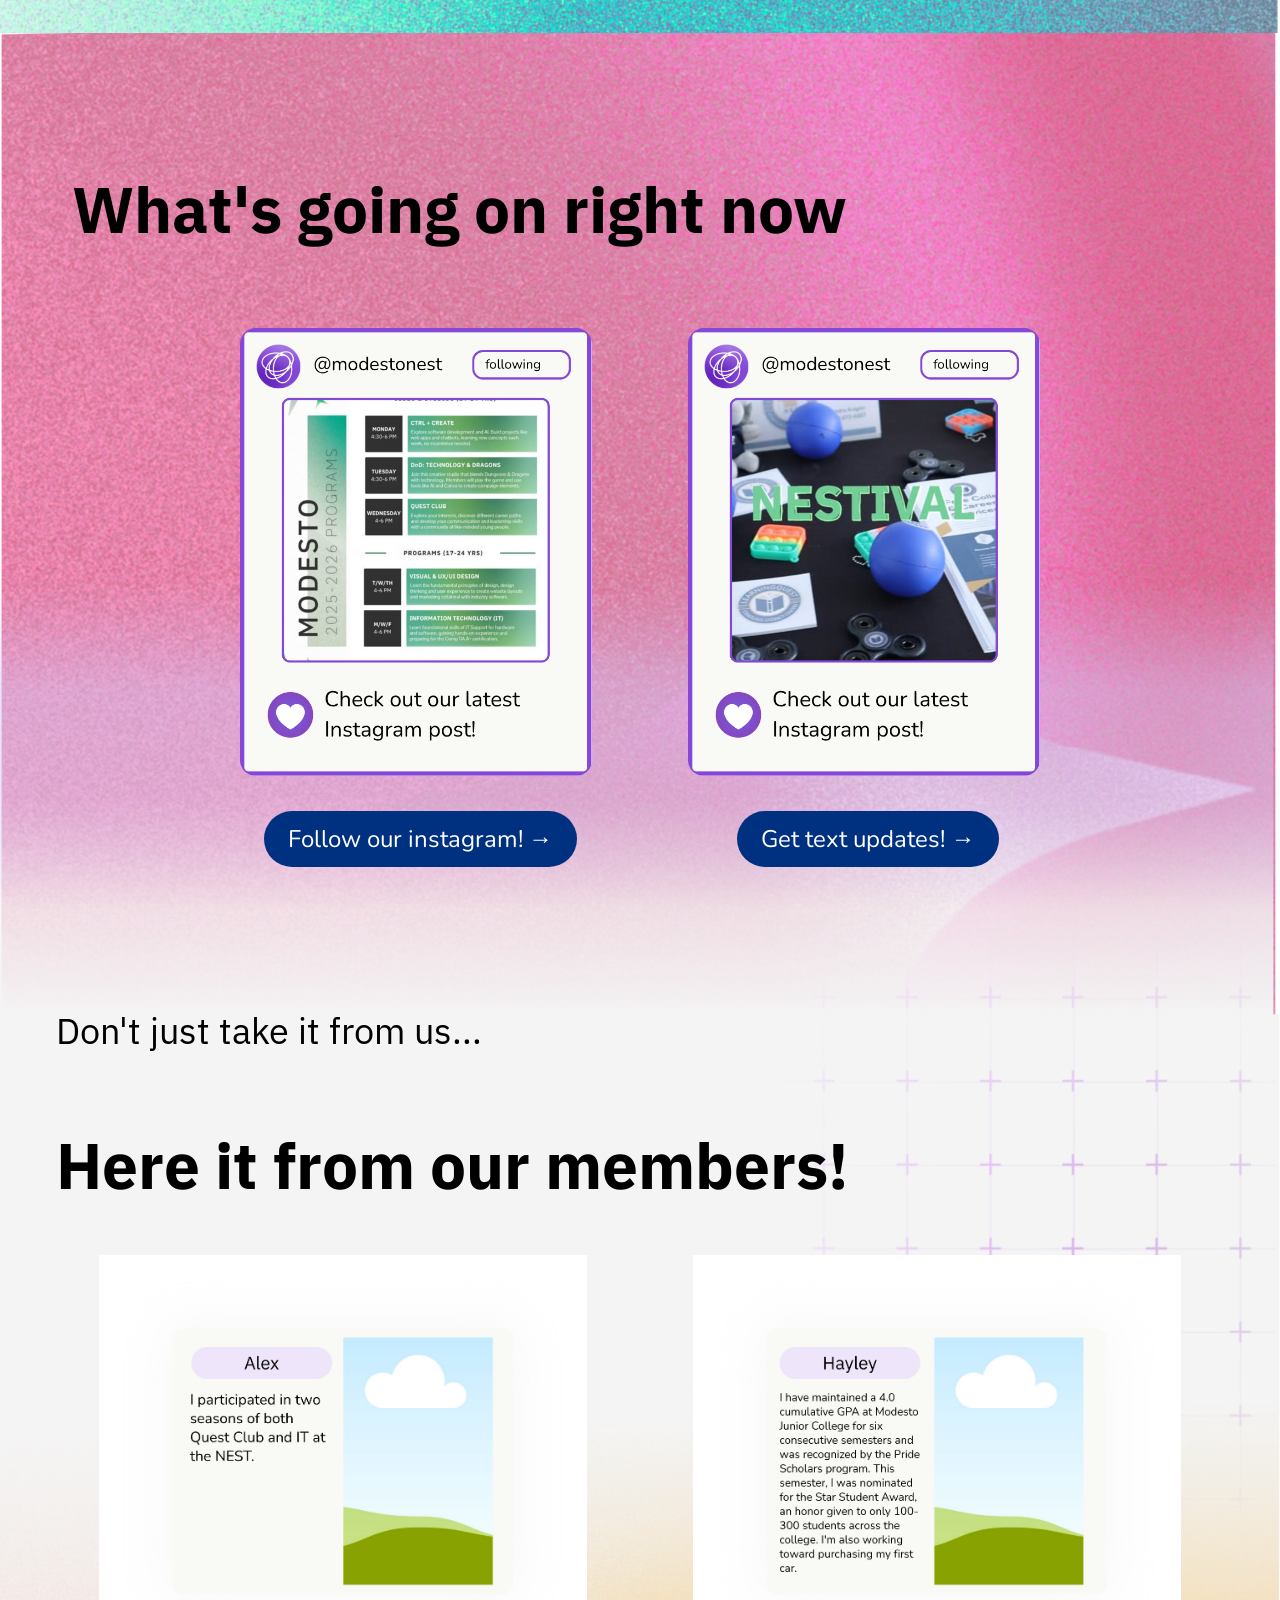
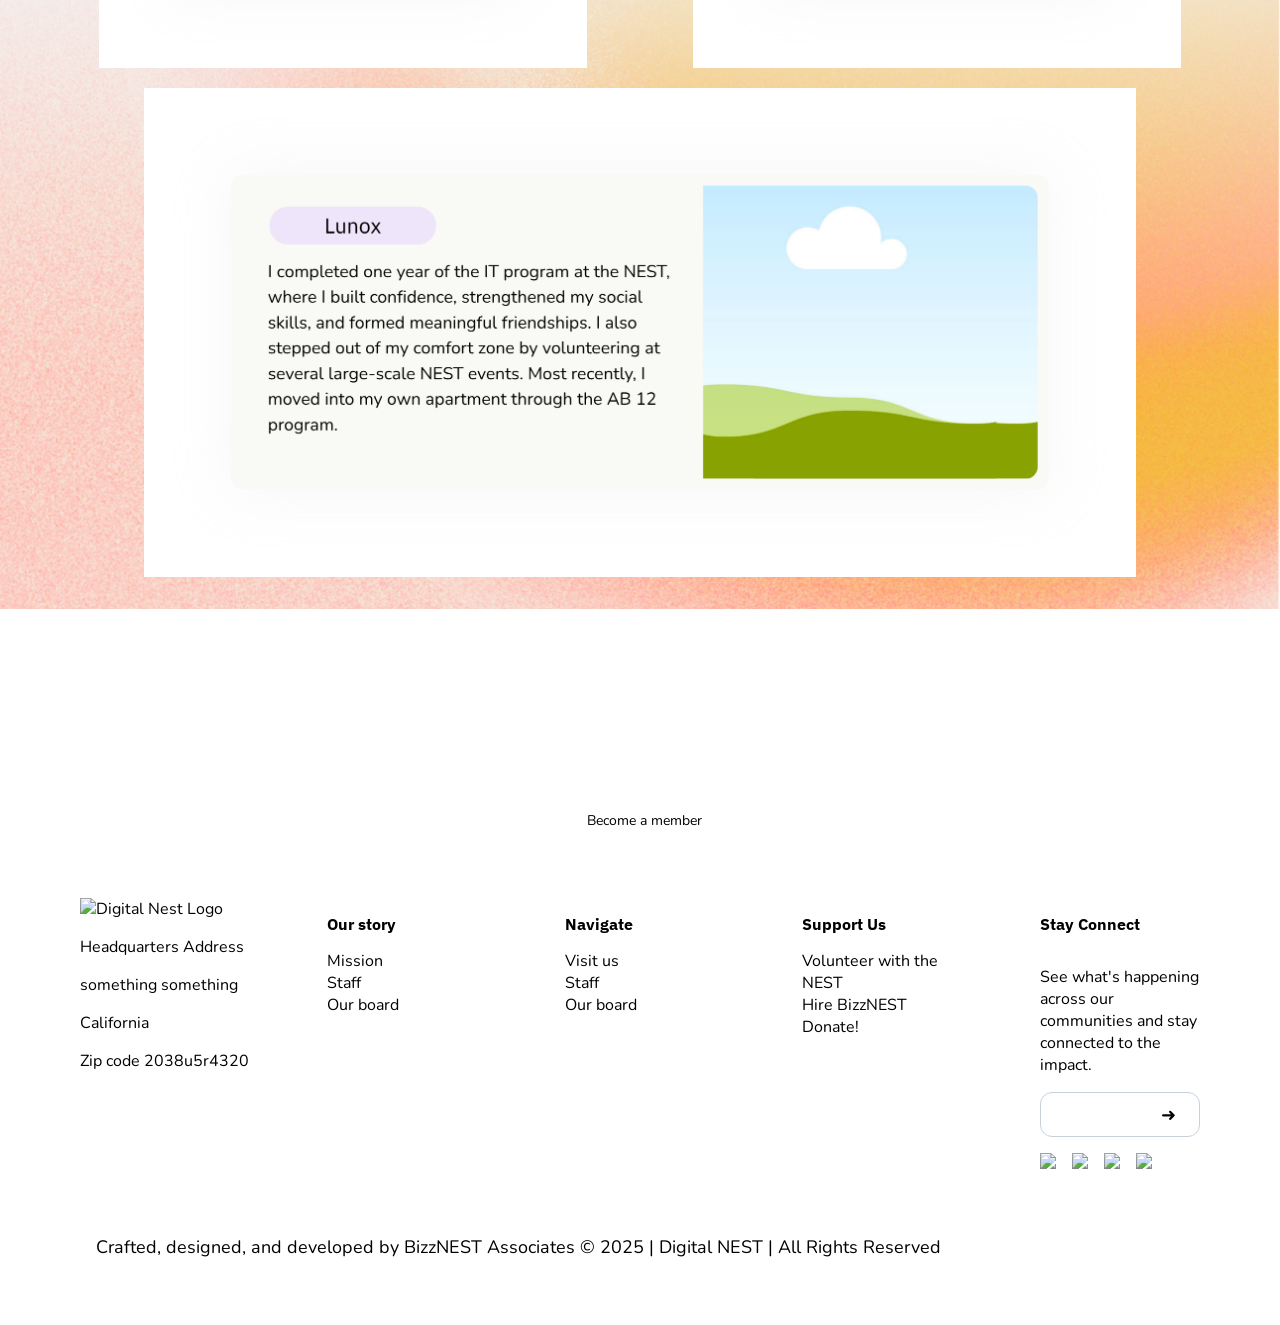
==== commit 8a52eecc: "Change placeholders" ====
--- a/index.html
+++ b/index.html
@@ -390,22 +390,22 @@
                                 <ul class="footer-row-socials">
                                     <li class="footer-row-socials-item">
                                         <a href="/">
-                                            <img alt="LinkedIn Logo" class="footer-row-social-image" src="https://preview.redd.it/can-sam-wilson-be-considered-as-not-a-perfect-soldier-but-a-v0-nywjqz6usc0f1.png?width=640&crop=smart&auto=webp&s=816e25fd2d7769cab9f8a74a54fb31ece278e538">
+                                            <img alt="LinkedIn Logo" class="footer-row-social-image" src="https://static.vecteezy.com/system/resources/thumbnails/018/930/585/small/linkedin-logo-linkedin-icon-transparent-free-png.png">
                                         </a>
                                     </li>
                                     <li class="footer-row-socials-item">
                                         <a href="/">
-                                            <img alt="Instagram Logo" class="footer-row-social-image" src="https://preview.redd.it/can-sam-wilson-be-considered-as-not-a-perfect-soldier-but-a-v0-nywjqz6usc0f1.png?width=640&crop=smart&auto=webp&s=816e25fd2d7769cab9f8a74a54fb31ece278e538">
+                                            <img alt="Instagram Logo" class="footer-row-social-image" src="https://www.iconpacks.net/icons/2/free-instagram-logo-icon-3497-thumb.png">
                                         </a>
                                     </li>
                                     <li class="footer-row-socials-item">
                                         <a href="/">
-                                            <img alt="Email Logo" class="footer-row-social-image" src="https://preview.redd.it/can-sam-wilson-be-considered-as-not-a-perfect-soldier-but-a-v0-nywjqz6usc0f1.png?width=640&crop=smart&auto=webp&s=816e25fd2d7769cab9f8a74a54fb31ece278e538">
+                                            <img alt="Email Logo" class="footer-row-social-image" src="https://static.vecteezy.com/system/resources/thumbnails/052/933/905/small/white-envelope-icon-with-transparent-background-png.png">
                                         </a>
                                     </li>
                                     <li class="footer-row-socials-item">
                                         <a href="/">
-                                            <img alt="YouTube Logo" class="footer-row-social-image" src="https://preview.redd.it/can-sam-wilson-be-considered-as-not-a-perfect-soldier-but-a-v0-nywjqz6usc0f1.png?width=640&crop=smart&auto=webp&s=816e25fd2d7769cab9f8a74a54fb31ece278e538">
+                                            <img alt="YouTube Logo" class="footer-row-social-image" src="https://static.vecteezy.com/system/resources/thumbnails/023/986/739/small/youtube-logo-youtube-logo-transparent-youtube-icon-transparent-free-free-png.png">
                                         </a>
                                     </li>
                                 </ul>
--- a/css/style.css
+++ b/css/style.css
@@ -306,12 +306,12 @@
 
 .socials-background{
     background-image: url("/images/Background_3.png");
-    background-size: 100% auto;
+    background-size: cover;
     background-repeat: no-repeat;
     background-position: center top;
-
-    aspect-ratio: 2026 / 3453;
-    width: 100%;
+    width: 100vw;
+    max-width: none;
+    margin-left: calc(50% - 50vw);
 }
 
 .socials-section {
@@ -361,6 +361,7 @@
     width: 100%;
     margin-top: 2rem;
     justify-items: center; /* Center every grid item */
+    margin-bottom: 2rem;
 }
 
 .members-statement-container img {
--- a/css/responsive.css
+++ b/css/responsive.css
@@ -1,6 +1,65 @@
 @media (max-width: 768px) {
+    body {
+        overflow-x: hidden;
+    }
+
+    main {
+        padding-top: 132px;
+    }
+
+    .top-header {
+        display: none;
+    }
+
+    .Header {
+        align-items: flex-start;
+        flex-direction: column;
+        gap: .75rem;
+        padding: .75rem 1rem;
+    }
+
+    .Header-branding-logo {
+        height: 54px;
+    }
+
+    .Header-nav {
+        width: 100%;
+        padding: 0;
+        overflow-x: auto;
+        scrollbar-width: none;
+    }
+
+    .Header-nav::-webkit-scrollbar {
+        display: none;
+    }
+
+    .Header-nav-choices {
+        flex-shrink: 0;
+        gap: 1.25rem;
+        padding-bottom: .25rem;
+    }
+
+    .Header-nav-item,
+    .header-bottom-font {
+        white-space: nowrap;
+        font-size: .9rem;
+    }
+
+    .sub-menu {
+        left: 0;
+    }
+
+    .hero-container {
+        min-height: auto;
+        height: auto;
+    }
+
     .hero-section {
         flex-direction: column;
+        align-items: stretch;
+        gap: 1rem;
+        min-height: 100svh;
+        padding: 5rem 1.25rem 2rem;
     }
 
     .hero-info,
@@ -9,8 +68,233 @@
         height: auto;
     }
 
+    .hero-info h1,
+    .socials-section h1,
+    .action-statement-section h1 {
+        font-size: clamp(2.4rem, 11vw, 4rem) !important;
+        line-height: 1.02;
+        text-wrap: balance !important;
+    }
+
+    .hero-info p {
+        font-size: clamp(1.05rem, 4.5vw, 1.5rem) !important;
+        line-height: 1.45;
+    }
+
+    .hero-buttons {
+        display: flex;
+        flex-wrap: wrap;
+        gap: .75rem;
+    }
+
+    .hero-button {
+        margin: 0;
+        font-size: 1rem !important;
+        padding: .85rem 1.15rem;
+    }
+
     .hero-image {
         position: static;
-        width: 100%;
+        width: min(100%, 34rem);
+        margin: 0 auto;
+    }
+
+    .section-padding {
+        padding: 4rem 1.25rem;
+    }
+
+    .connect-info,
+    .programs-info {
+        align-items: flex-start;
+        flex-direction: column;
+        gap: 1rem;
+    }
+
+    .supporters-header {
+        font-size: clamp(2.25rem, 10vw, 3.5rem) !important;
+        line-height: 1;
+    }
+
+    .donate-button {
+        width: min(10rem, 70vw);
+    }
+
+    .programs-info h1 {
+        font-size: clamp(2.25rem, 10vw, 3.5rem);
+        line-height: 1;
+    }
+
+    .programs-info-description {
+        font-size: 1.1rem;
+        line-height: 1.45;
+    }
+
+    .program-mosiac-container-window {
+        margin-inline: -1.25rem;
+        width: calc(100% + 2.5rem);
+        padding: 0 1.25rem;
+    }
+
+    .program-mosiac-container {
+        height: 390px;
+        gap: 1rem;
+    }
+
+    .program-mosiac-item {
+        flex-basis: min(75vw, 15rem);
+        width: min(75vw, 15rem);
+    }
+
+    .about-container {
+        height: auto;
+    }
+
+    .hero-bottom-section {
+        flex-direction: column;
+        gap: 2rem;
+    }
+
+    .about-image-container {
+        max-width: none;
+    }
+
+    .about-image {
+        width: 100%;
+        height: auto;
+        margin-left: 0;
+    }
+
+    .socials {
+        min-height: auto;
+    }
+
+    /* The desktop aspect-ratio is too short once this section stacks on mobile. */
+    .socials-section {
+        align-items: stretch;
+    }
+
+    .socials-image-container {
+        flex-direction: column;
+        gap: 1rem;
+    }
+
+    .socials-info-container {
+        width: 100%;
+        padding: 0;
+    }
+
+    .socials-interact-button {
+        align-self: stretch;
+        margin-top: .5rem;
+        font-size: 1rem;
+        padding: 1rem;
+        text-wrap: wrap;
+    }
+
+    .members-container {
+        min-height: auto;
+    }
+
+    .members-info-text {
+        font-size: clamp(2rem, 9vw, 3rem) !important;
+        line-height: 1.05;
+    }
+
+    .members-statement-container {
+        grid-template-columns: 1fr;
+        gap: 1rem;
+    }
+
+    .members-statement-container img,
+    .member-statement-bottom {
+        grid-column: auto;
+        width: 100%;
+        max-width: 100%;
+        height: auto;
+        object-fit: contain;
+    }
+
+    .action-statement-section {
+        padding: 3rem 1.25rem;
+    }
+
+    .Footer {
+        align-items: flex-start;
+        padding: 2rem 1.25rem;
+    }
+
+    .footer-row-wrapper {
+        flex-direction: column;
+        gap: 2rem;
+    }
+
+    .footer-row-section-format {
+        margin: 0;
+    }
+
+    .footer-row-section-items {
+        width: auto;
+    }
+
+    .footer-bottom-wrapper {
+        margin: 2rem 0 0;
+        padding: 1rem 0;
+    }
+
+    .footer-bottom-text p {
+        font-size: .85rem !important;
+        padding-left: 0 !important;
     }
 }
+
+/* The social cards are too wide to remain side-by-side in this range. */
+@media (max-width: 1000px) {
+    .socials {
+        min-height: auto;
+    }
+
+    .socials-image-container {
+        flex-direction: column;
+        align-items: center;
+        width: 100%;
+    }
+
+    .socials-info-container {
+        width: min(400px, 100%);
+    }
+
+    .members-container {
+        min-height: auto;
+    }
+}
+
+@media (max-width: 480px) {
+    main {
+        padding-top: 124px;
+    }
+
+    .Header {
+        gap: .5rem;
+    }
+
+    .hero-section {
+        padding-top: 3.5rem;
+    }
+
+    .hero-buttons {
+        flex-direction: column;
+        align-items: stretch;
+    }
+
+    .hero-button {
+        width: 100%;
+    }
+}
+
+.program-mosiac-container-window {
+    cursor: grab;
+}
+
+.program-mosiac-container-window:active {
+    cursor: grabbing;
+}
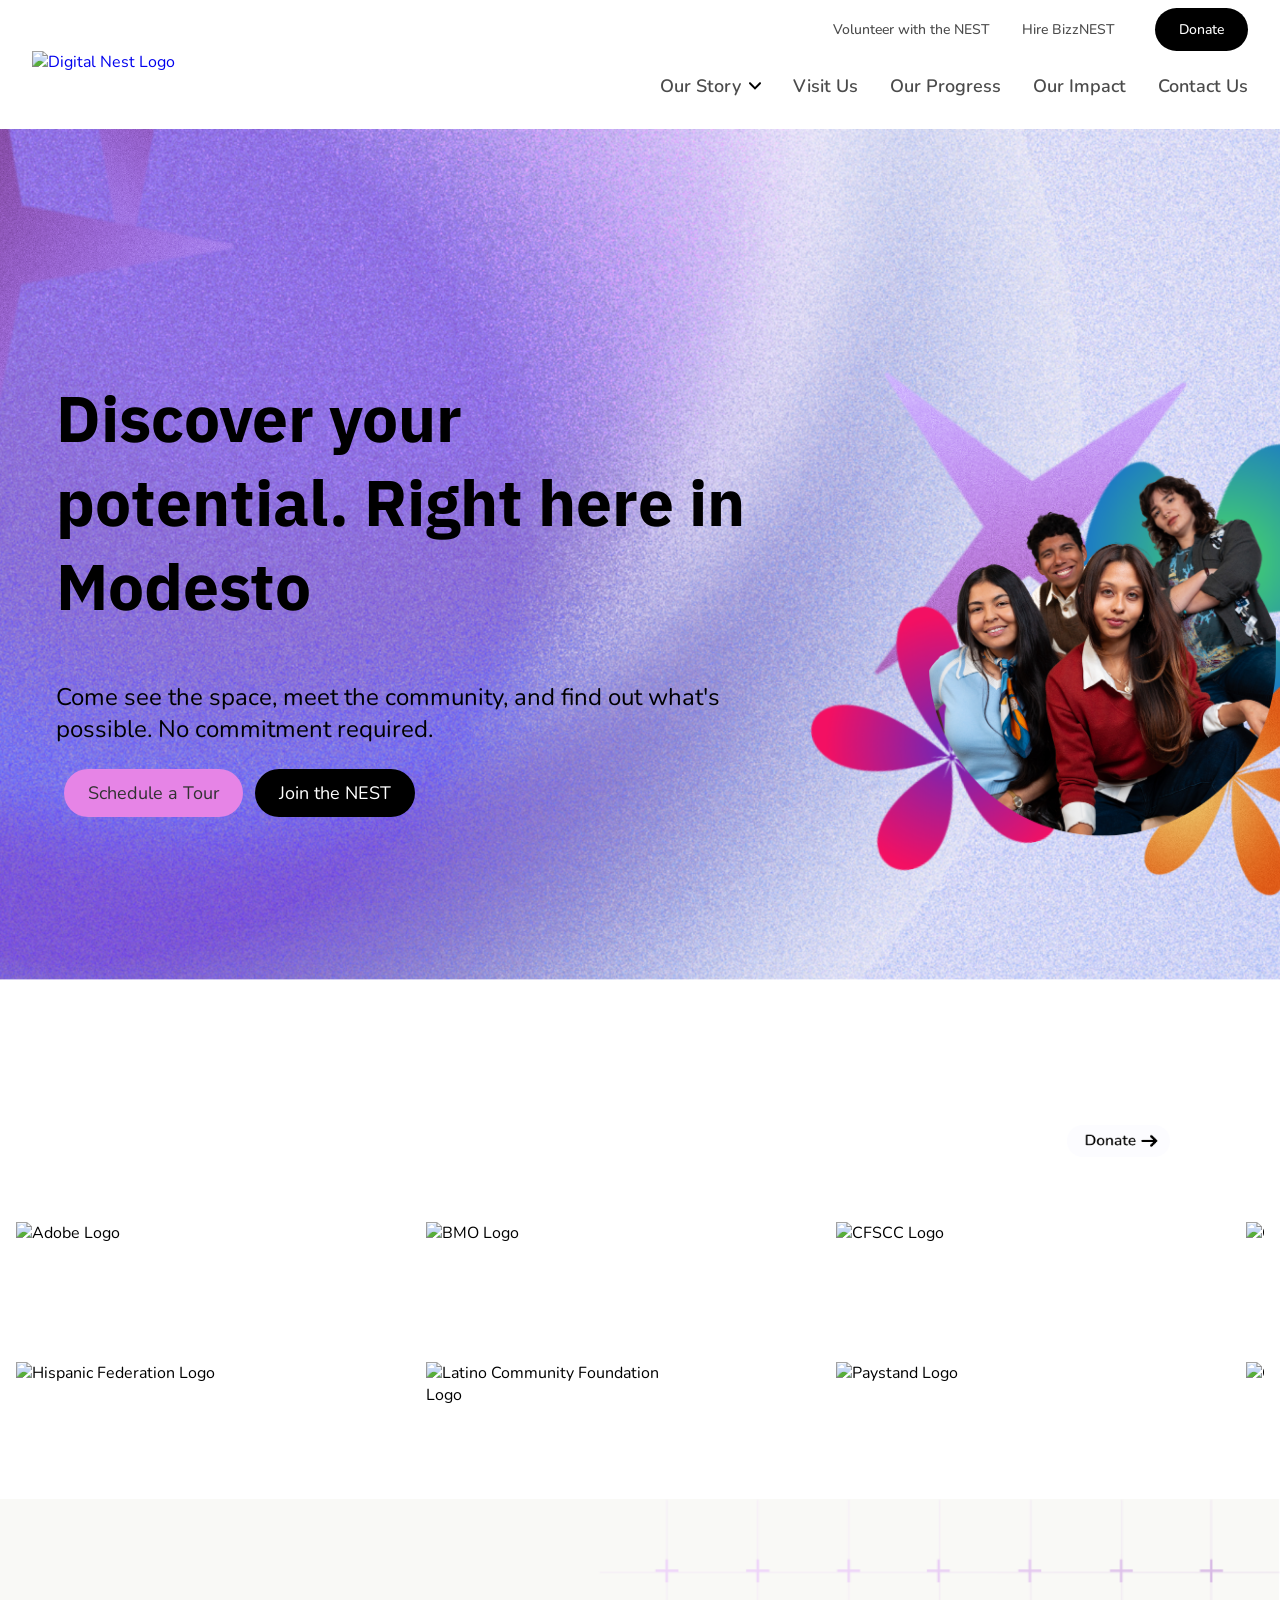
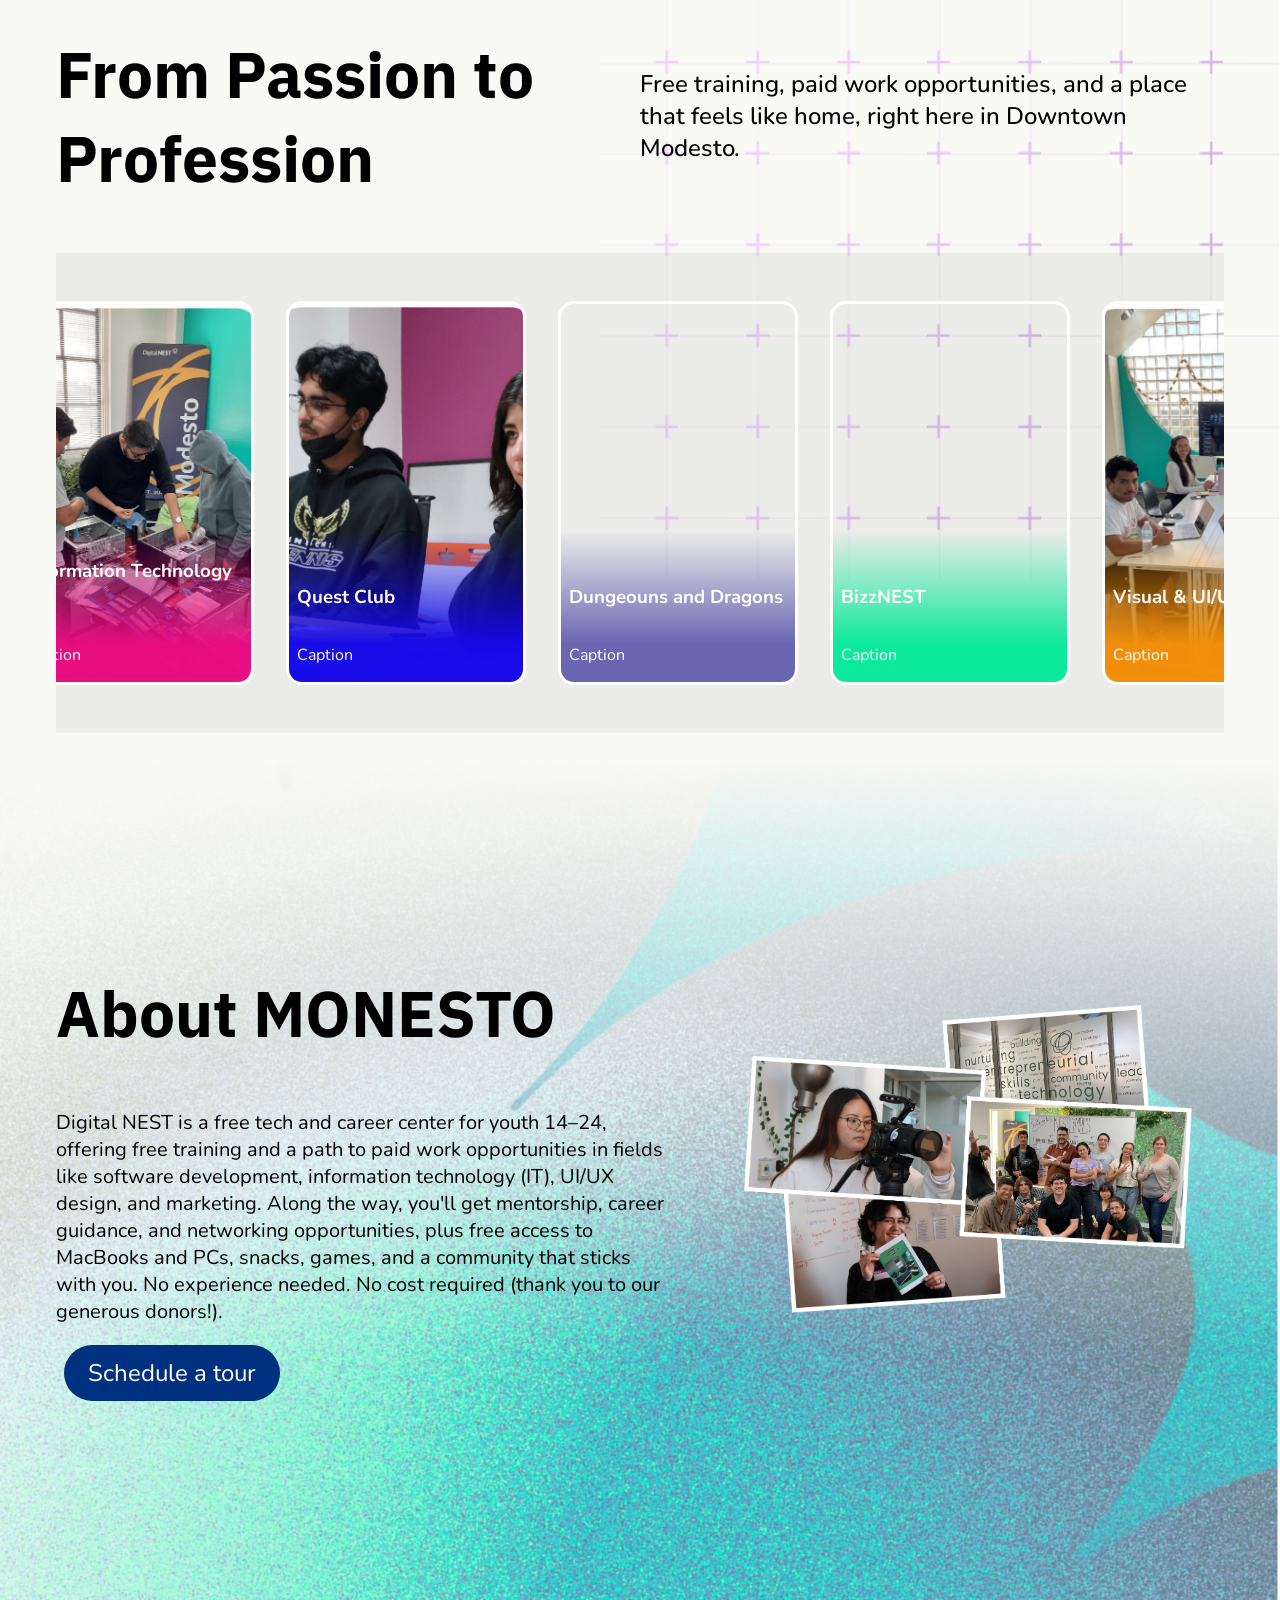
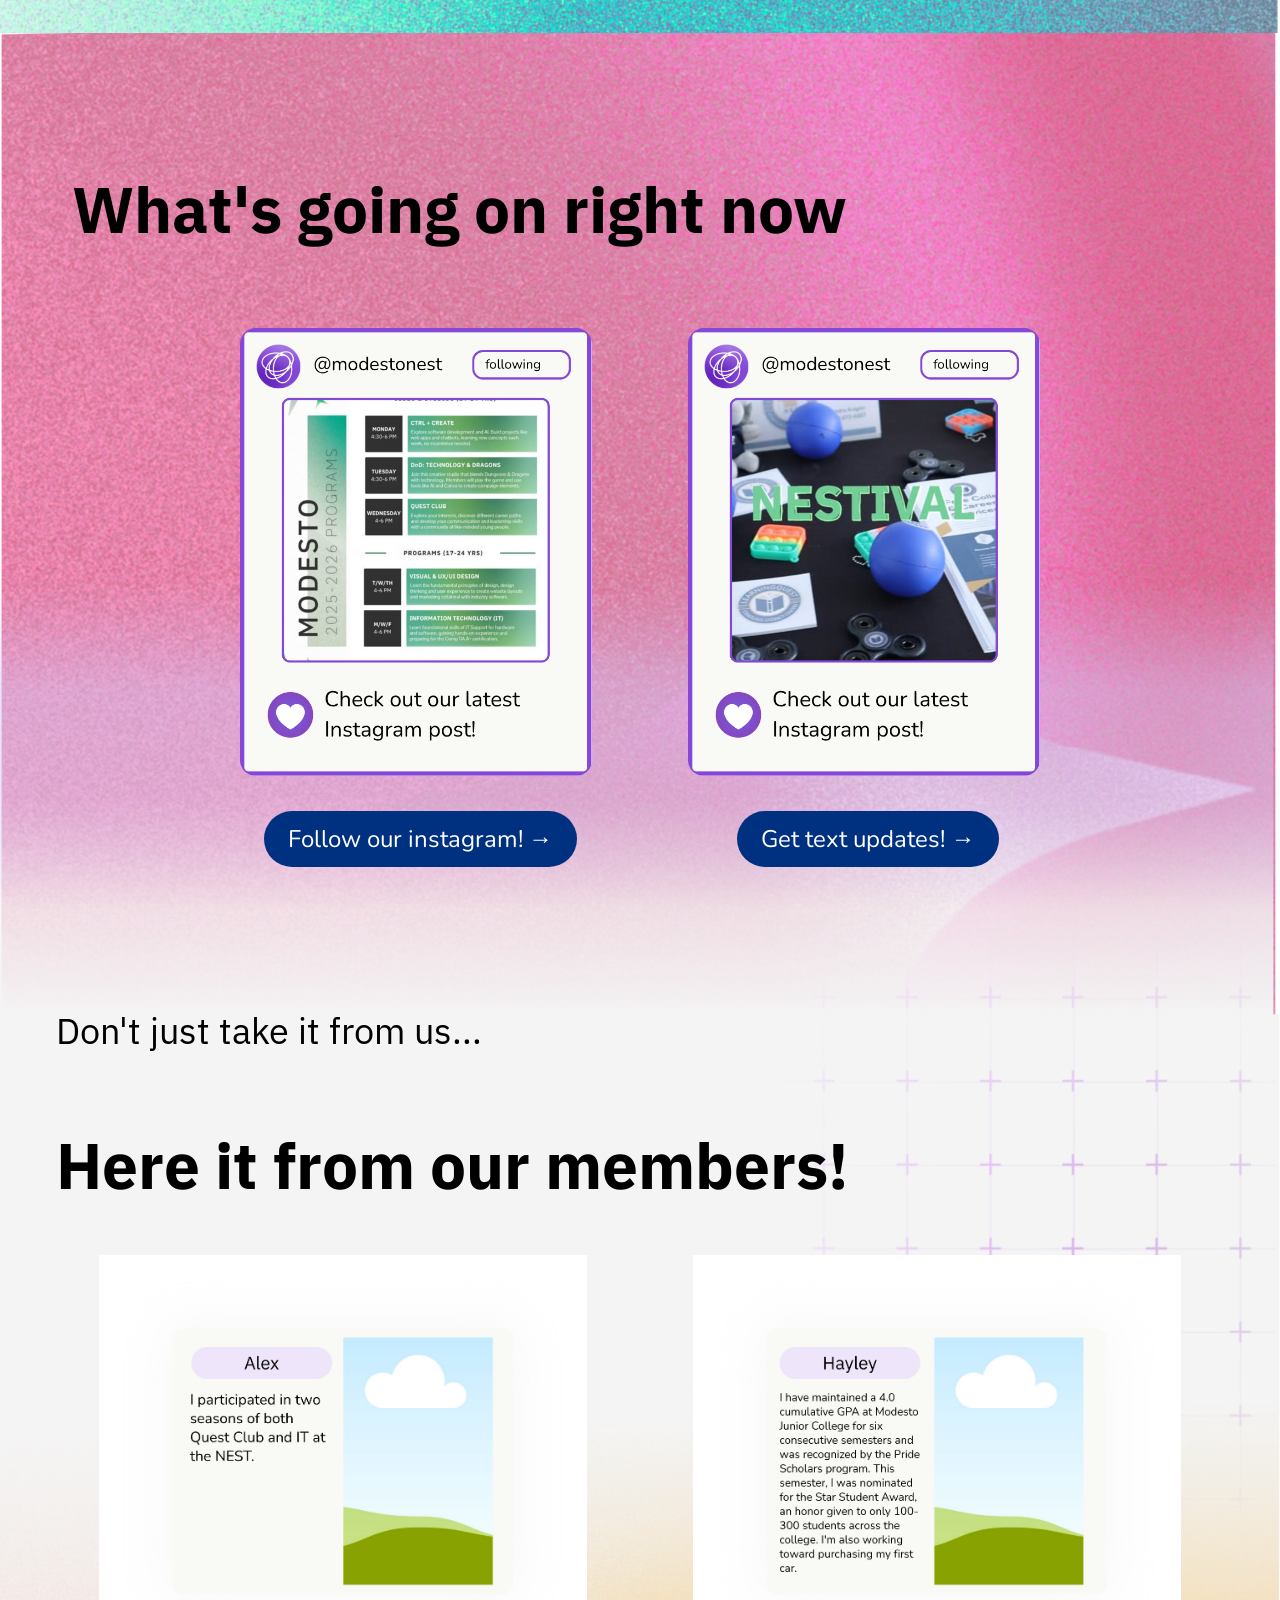
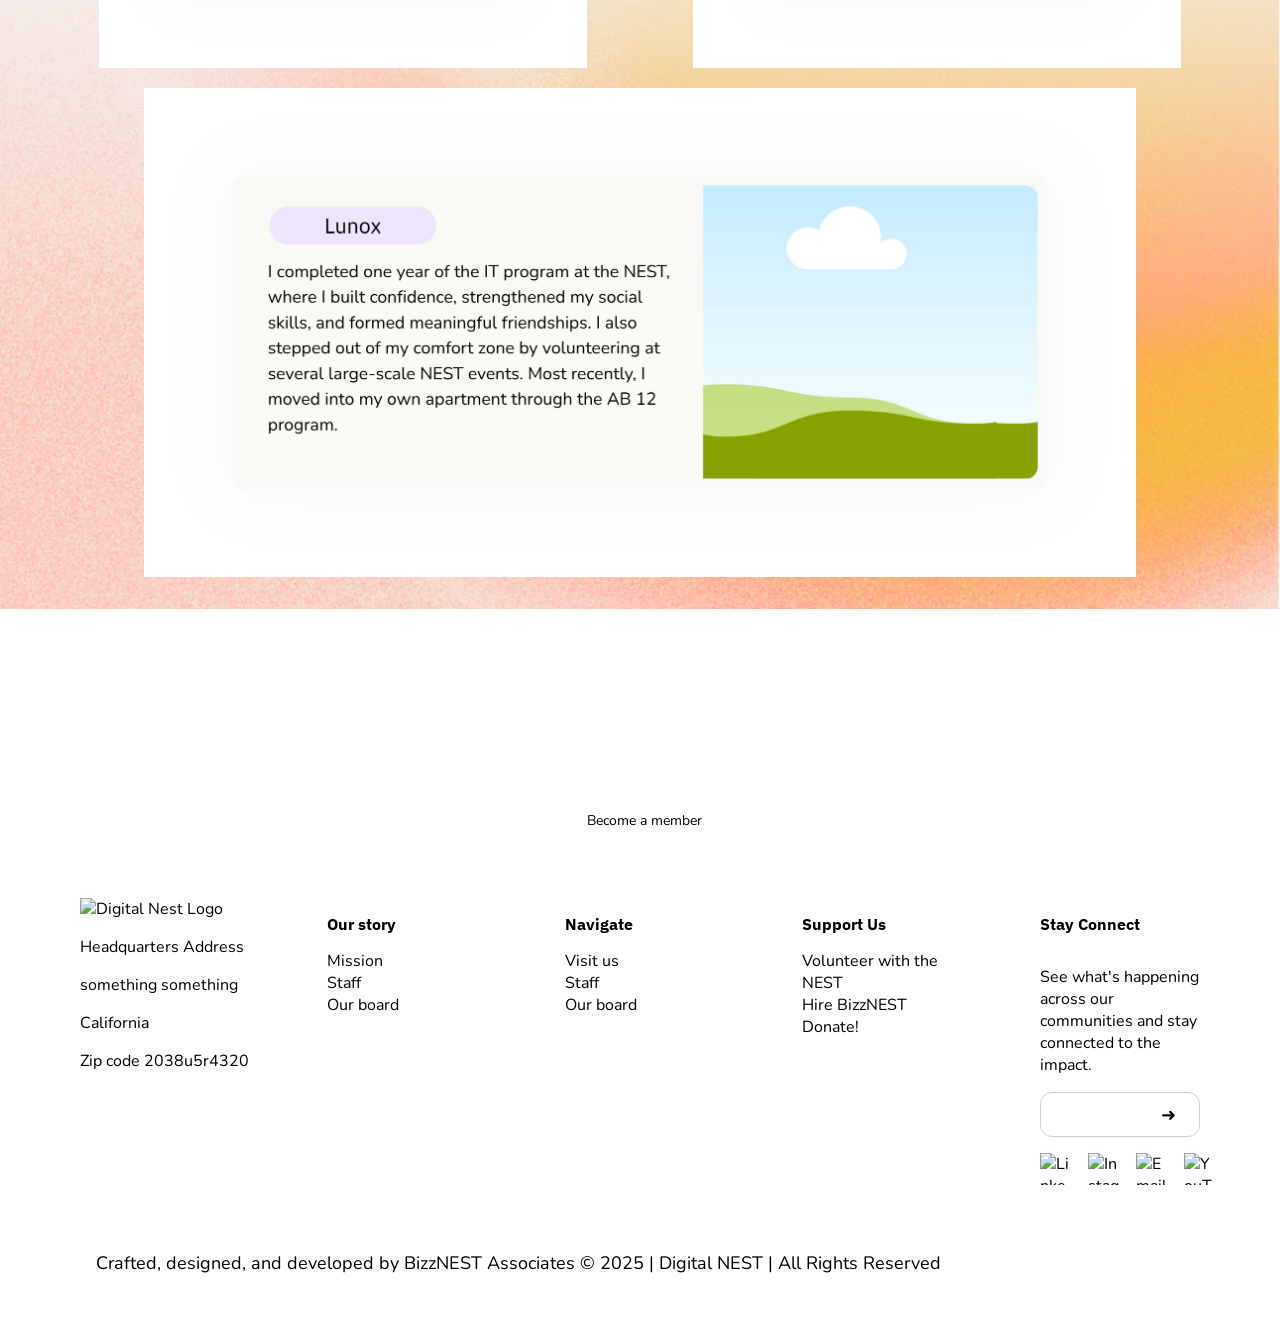
==== commit b603deb9: "Implement Hamburger button for responsive design, additional polishes" ====
--- a/index.html
+++ b/index.html
@@ -34,7 +34,13 @@
                         </a>
                     </div>
 
-                    <div class="Header-nav Header-collect Header-nav-choices">
+                    <button class="Header-menu-toggle" type="button" aria-expanded="false" aria-controls="main-navigation" aria-label="Open navigation">
+                        <span></span>
+                        <span></span>
+                        <span></span>
+                    </button>
+
+                    <div class="Header-nav Header-collect Header-nav-choices" id="main-navigation">
                         <div class="Header-story-button Header-nav-item">
                             <a class="Header-nav-item font-text font-header-links header-bottom-font" href="">
                                 Our Story
--- a/css/style.css
+++ b/css/style.css
@@ -12,10 +12,6 @@
     box-sizing: border-box;
 }
 
-/* *{
-    outline: 1px solid red !important;
-} */
-
 a {
     text-decoration: none;
 }
@@ -96,7 +92,7 @@
     display: flex;
     flex-direction: row;
     justify-content: center;
-    align-items: flex-end;
+    align-items: center;
     position: relative;
 }
 
@@ -108,6 +104,28 @@
     margin-top: 0;
     list-style-type: none;
     padding-left: 0;
+    z-index: 1001;
+}
+
+.Header-menu-toggle {
+    display: none;
+    border: 0;
+    background: transparent;
+    padding: .5rem;
+    cursor: pointer;
+}
+
+.Header-menu-toggle span {
+    display: block;
+    width: 1.5rem;
+    height: 2px;
+    margin: 4px 0;
+    background: currentColor;
+}
+
+.Header-story-button:hover .sub-menu,
+.Header-story-button:focus-within .sub-menu {
+    display: block;
 }
 
 
@@ -460,7 +478,12 @@
 }
 
 .footer-row-socials-item{
+    width: 2rem;
+    height: 2rem;
     margin-right: 1rem;
+    display: flex;
+    align-items: center;
+    justify-content: center;
 }
 
 .form-input{
--- a/css/responsive.css
+++ b/css/responsive.css
@@ -291,10 +291,74 @@
     }
 }
 
+/* Replace the crowded link row with a menu button. */
+@media (max-width: 900px) {
+    main {
+        padding-top: 92px;
+    }
+
+    .top-header {
+        display: none;
+    }
+
+    .Header {
+        flex-direction: row;
+        align-items: center;
+        gap: 1rem;
+        padding: .75rem 1rem;
+    }
+
+    .Header-menu-toggle {
+        display: block;
+        margin-left: auto;
+    }
+
+    .Header-nav {
+        display: none;
+        position: absolute;
+        top: 100%;
+        left: 0;
+        width: 100%;
+        padding: .75rem 1rem 1rem;
+        background: white;
+        box-shadow: 0 8px 20px rgba(0, 0, 0, .1);
+    }
+
+    .Header-nav.is-open {
+        display: block;
+    }
+
+    .Header-nav-choices {
+        flex-direction: column;
+        align-items: stretch;
+        gap: 0;
+    }
+
+    .Header-nav-item,
+    .header-bottom-font {
+        display: block;
+        padding: .75rem 0;
+        white-space: normal;
+    }
+
+    .Header-story-button {
+        display: flex;
+        justify-content: flex-start;
+        align-items: center;
+        flex-wrap: wrap;
+    }
+
+    .Header-story-button .sub-menu {
+        position: static;
+        width: 100%;
+        box-shadow: none;
+    }
+}
+
 .program-mosiac-container-window {
     cursor: grab;
 }
 
 .program-mosiac-container-window:active {
     cursor: grabbing;
-}+}
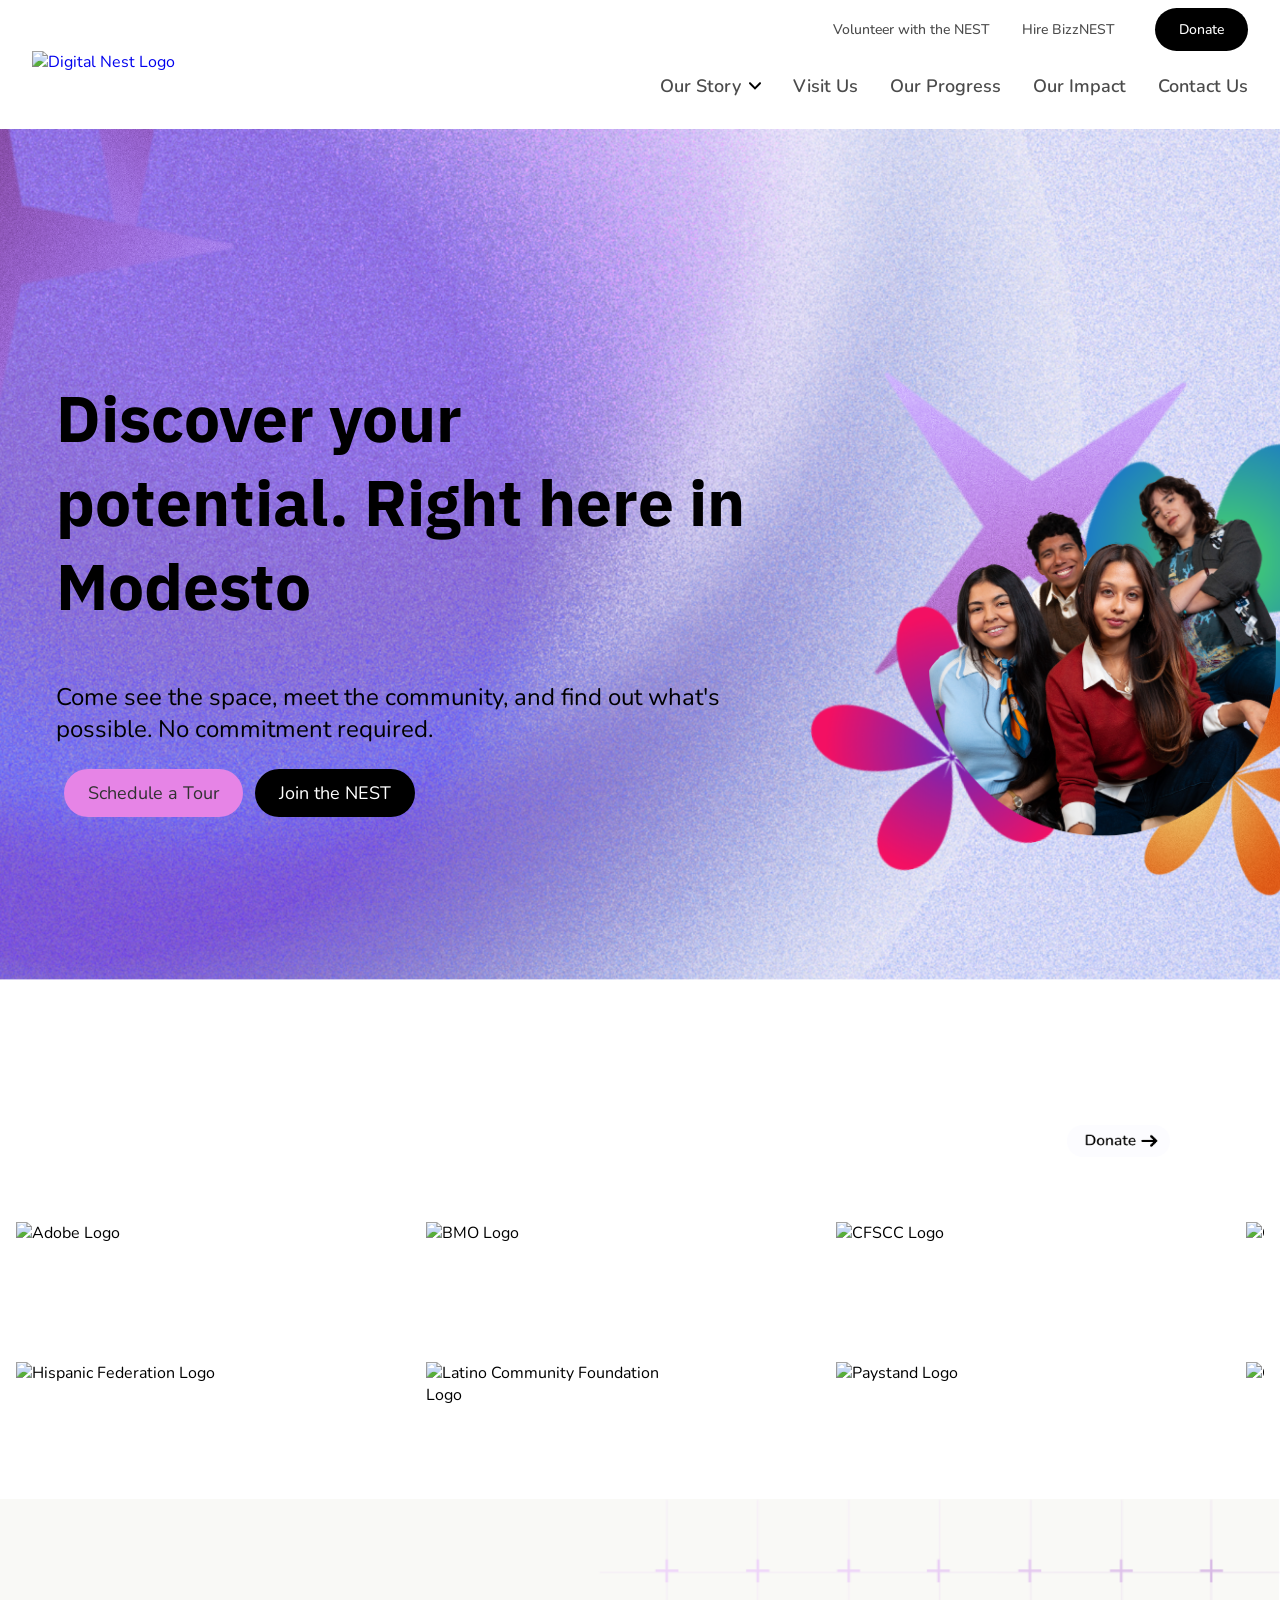
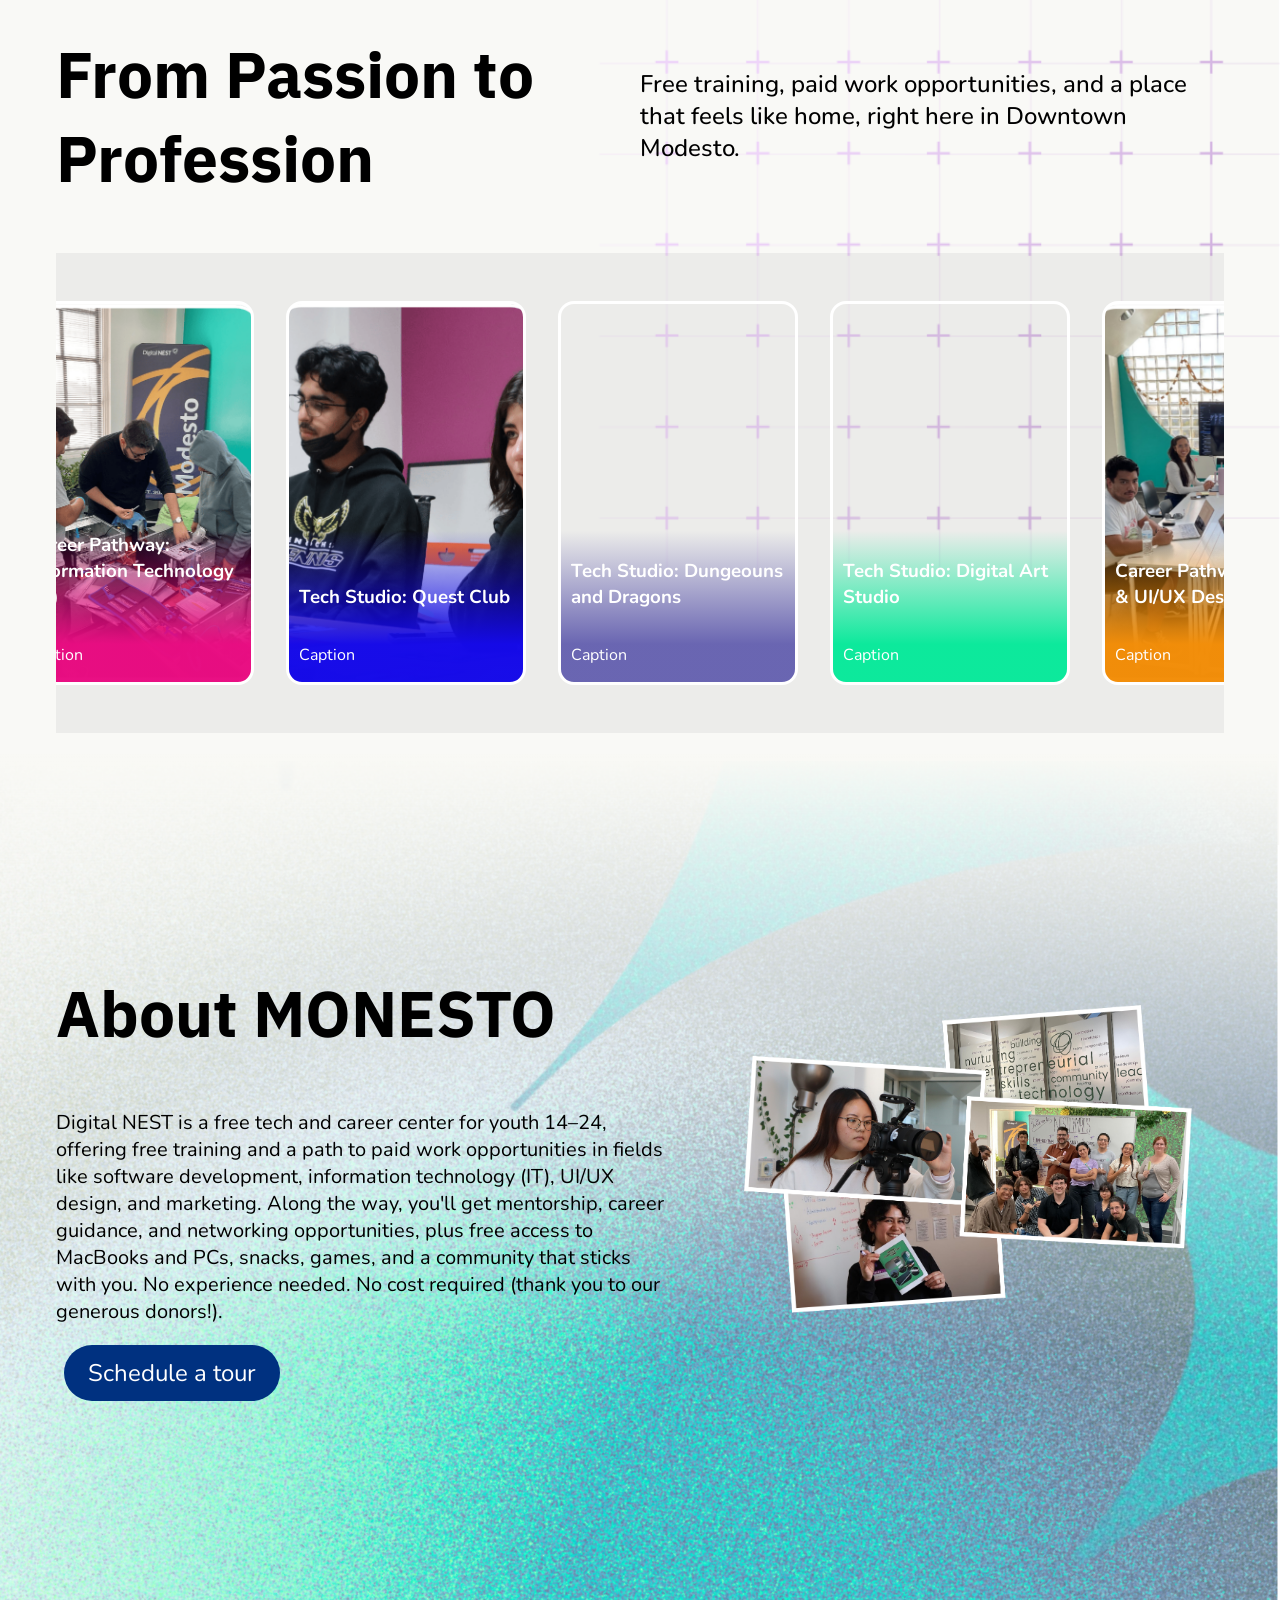
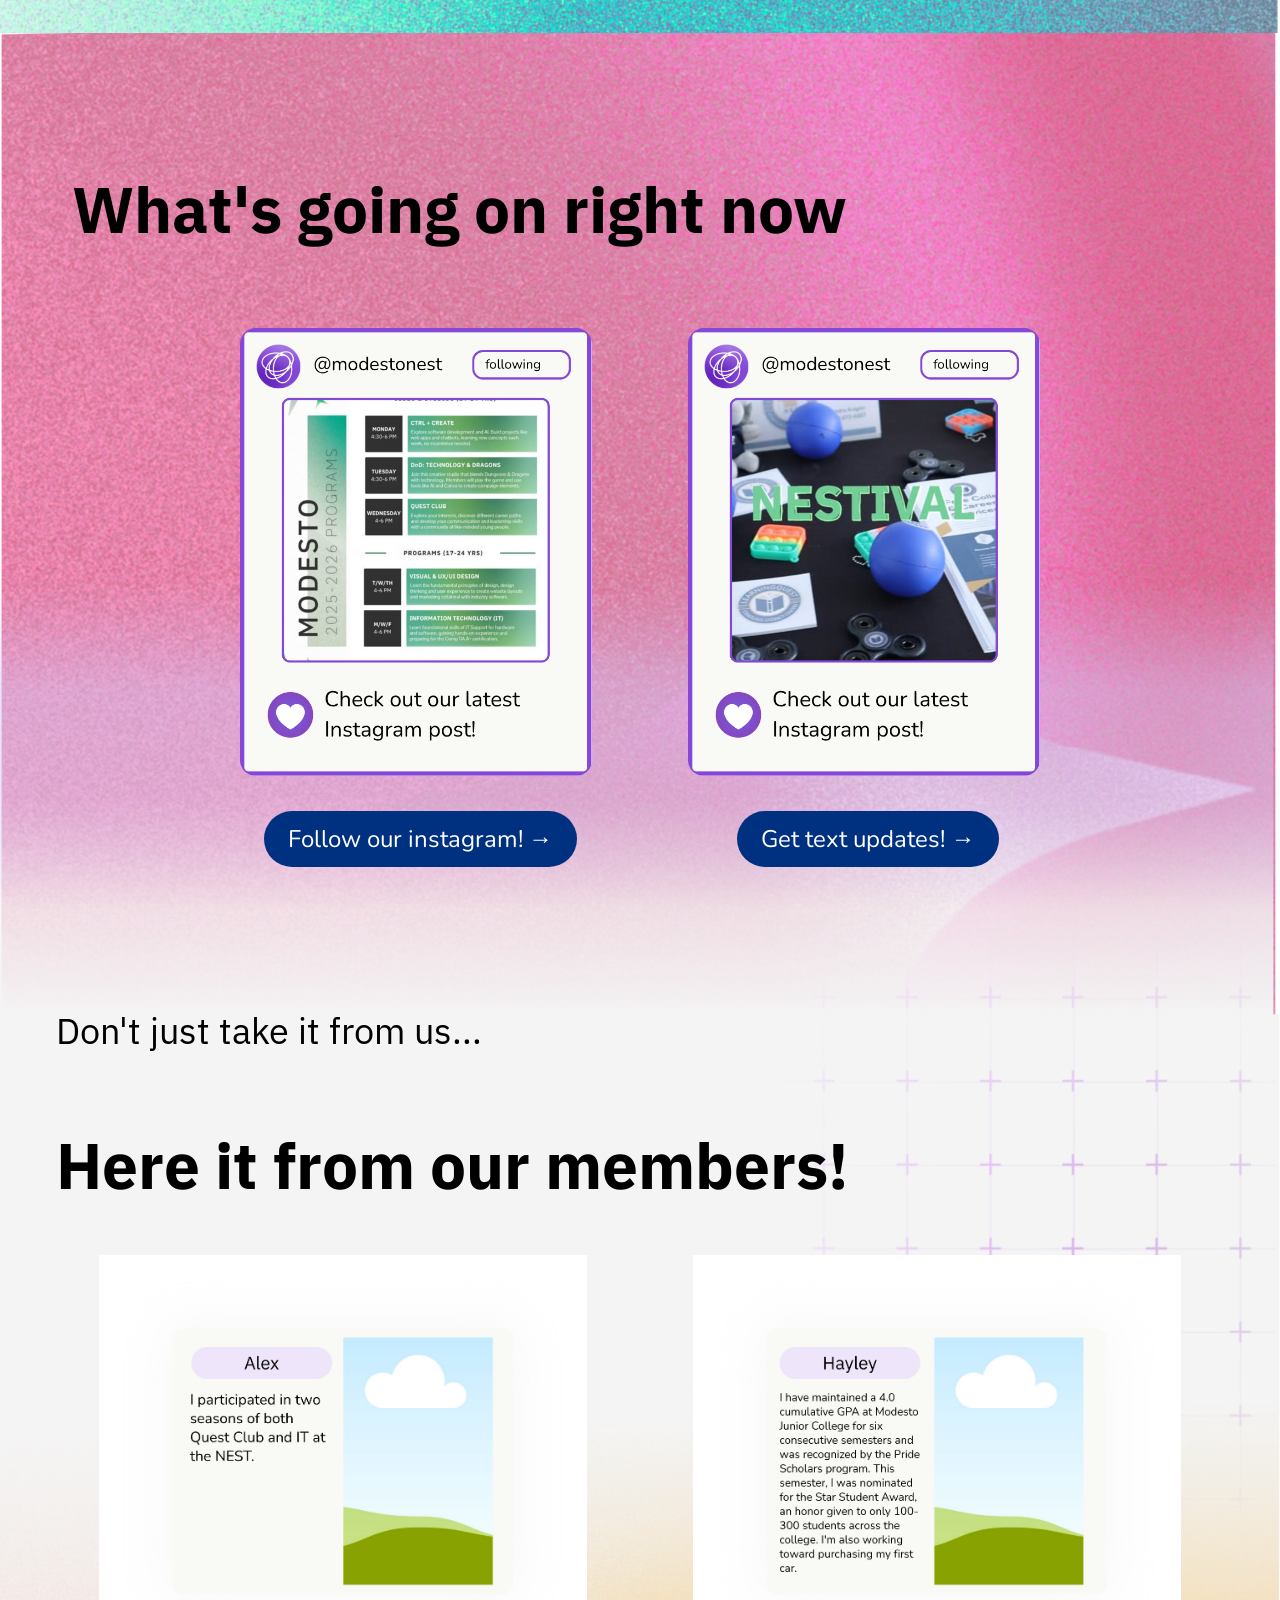
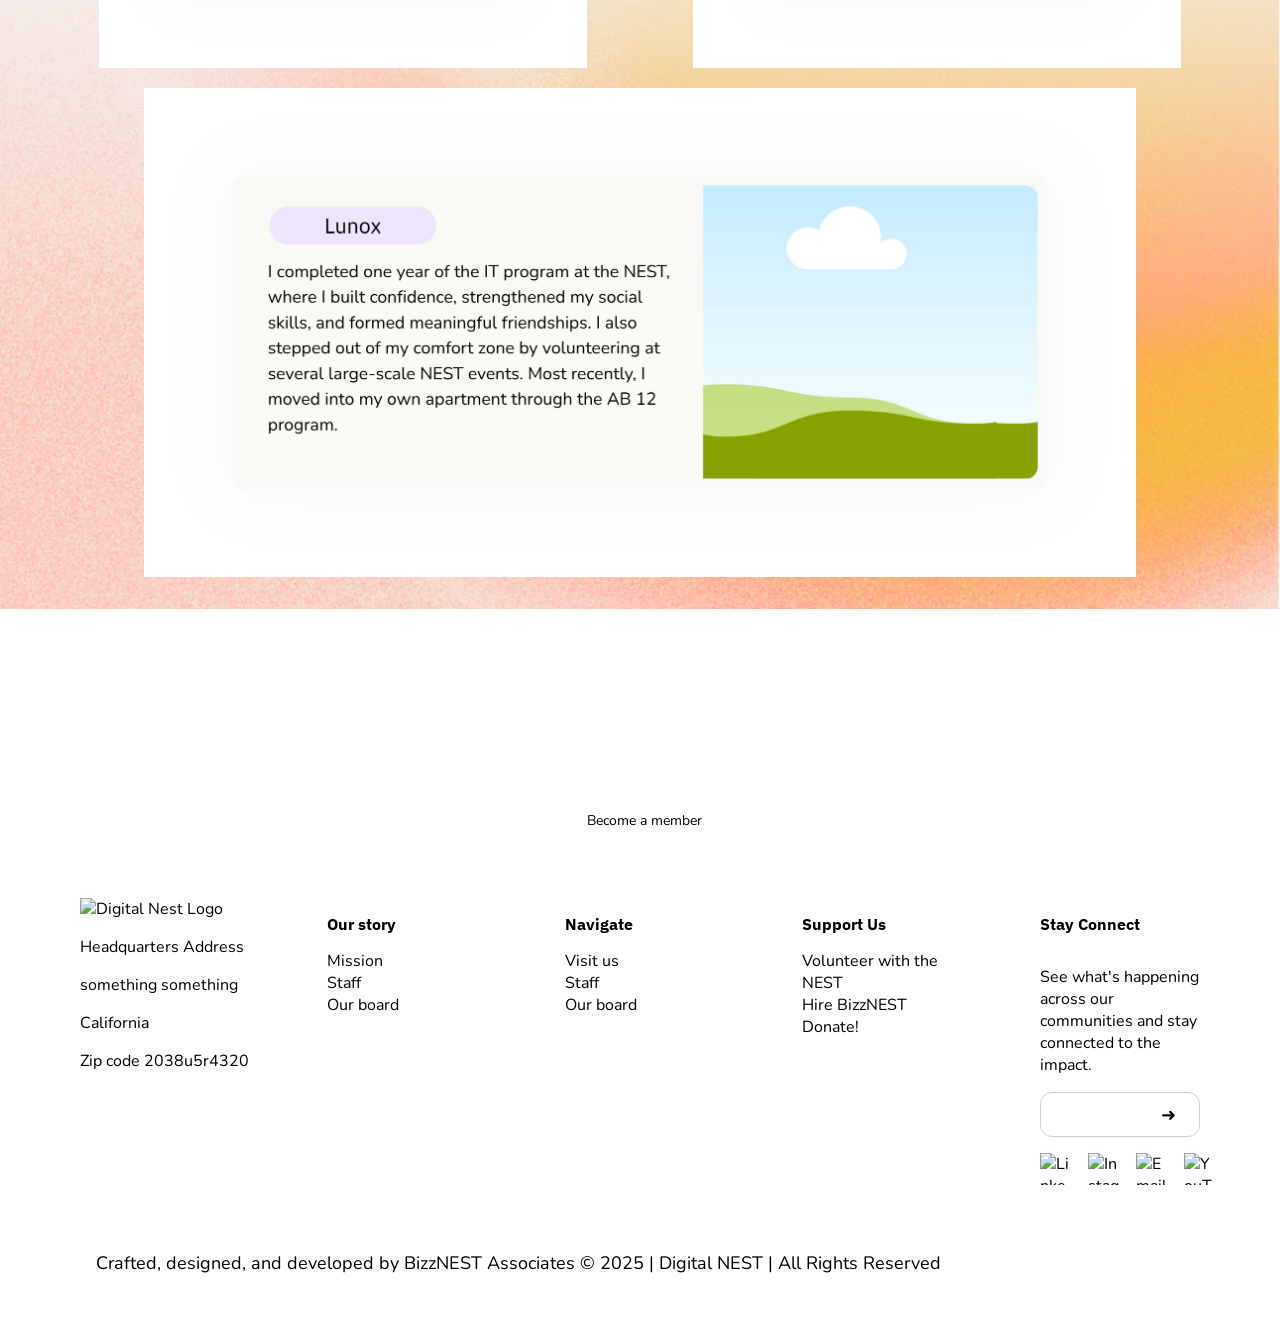
==== commit 287cf50c: "Add last minute seperation of programs and pathways" ====
--- a/index.html
+++ b/index.html
@@ -6,6 +6,7 @@
         <title>Modesto Digital Nest</title>
         <link rel="stylesheet" href="css/style.css">
         <link rel="stylesheet" href="css/responsive.css">
+        
         <script src="js/script.js" defer></script>
         
         <link rel="preconnect" href="https://fonts.googleapis.com">
@@ -107,7 +108,7 @@
                             </div>
                         </div>
                         <div class="hero-image-container">
-                            <img alt="Group photo" class="hero-image" src="/images/Image_Hero_1.png">                                                    
+                            <img alt="Group photo" class="hero-image" src="images/Image_Hero_1.png">
                         </div>
                     </section>
                     
@@ -121,7 +122,7 @@
                             <h1 class="font-header supporters-header w-full">Join Our Supporters</h1>
                         
                             <a href="/" class="Header-nav-choices font-text supporters-donate">
-                                <img class="donate-button" style="border-radius: 50px;" src="/images/donate_button.png">
+                                <img class="donate-button" style="border-radius: 50px;" src="images/donate_button.png">
                             </a>
                         </div>
                         <div class="marquee">
@@ -171,84 +172,84 @@
 
                             <div class="program-mosiac-container-window" tabindex="0" aria-label="Programs carousel">
                                 <div class="program-mosiac-container carousel">
-                                    <article class="program-mosiac-item program-mosiac-container-1">
-                                        <h3>Visual & UI/UX Design</h3>
+                                    <article class="program-mosiac-item program-mosiac-container-1 career-pathway">
+                                        <h3>Career Pathway: Visual & UI/UX Design</h3>
                                         <p>Caption</p>
                                     </article>
                          
-                                    <article class="program-mosiac-item program-mosiac-container-2">
-                                        <h3>Information Technology (IT)</h3>
+                                    <article class="program-mosiac-item program-mosiac-container-2 career-pathway">
+                                        <h3>Career Pathway: Information Technology (IT)</h3>
                                         <p>Caption</p>
                                     </article>
                               
-                                    <article class="program-mosiac-item program-mosiac-container-3">
-                                        <h3>Quest Club</h3>
-                                        <p>Caption</p>
-                                    </article>
-
-                                    <article class="program-mosiac-item program-mosiac-container-4">
-                                        <h3>Dungeouns and Dragons</h3>
-                                        <p>Caption</p>
-                                    </article>
-
-                                    <article class="program-mosiac-item program-mosiac-container-5">
-                                        <h3>BizzNEST</h3>
-                                        <p>Caption</p>
-                                    </article>
-
-
-
-
-                                    <article class="program-mosiac-item program-mosiac-container-1">
-                                        <h3>Visual & UI/UX Design</h3>
+                                    <article class="program-mosiac-item program-mosiac-container-3 tech-studio">
+                                        <h3>Tech Studio: Quest Club</h3>
+                                        <p>Caption</p>
+                                    </article>
+
+                                    <article class="program-mosiac-item program-mosiac-container-4 tech-studio">
+                                        <h3>Tech Studio: Dungeouns and Dragons</h3>
+                                        <p>Caption</p>
+                                    </article>
+
+                                    <article class="program-mosiac-item program-mosiac-container-5 tech-studio">
+                                        <h3>Tech Studio: Digital Art Studio</h3>
+                                        <p>Caption</p>
+                                    </article>
+
+
+
+
+                                    <article class="program-mosiac-item program-mosiac-container-1 career-pathway">
+                                        <h3>Career Pathway: Visual & UI/UX Design</h3>
                                         <p>Caption</p>
                                     </article>
                          
-                                    <article class="program-mosiac-item program-mosiac-container-2">
-                                        <h3>Information Technology (IT)</h3>
+                                    <article class="program-mosiac-item program-mosiac-container-2 career-pathway">
+                                        <h3>Career Pathway: Information Technology (IT)</h3>
                                         <p>Caption</p>
                                     </article>
                               
-                                    <article class="program-mosiac-item program-mosiac-container-3">
-                                        <h3>Quest Club</h3>
-                                        <p>Caption</p>
-                                    </article>
-
-                                    <article class="program-mosiac-item program-mosiac-container-4">
-                                        <h3>Dungeouns and Dragons</h3>
-                                        <p>Caption</p>
-                                    </article>
-
-                                    <article class="program-mosiac-item program-mosiac-container-5">
-                                        <h3>BizzNEST</h3>
+                                    <article class="program-mosiac-item program-mosiac-container-3 tech-studio">
+                                        <h3>Tech Studio: Quest Club</h3>
+                                        <p>Caption</p>
+                                    </article>
+
+                                    <article class="program-mosiac-item program-mosiac-container-4 tech-studio">
+                                        <h3>Tech Studio: Dungeouns and Dragons</h3>
+                                        <p>Caption</p>
+                                    </article>
+
+                                    <article class="program-mosiac-item program-mosiac-container-5 tech-studio">
+                                        <h3>Tech Studio: Digital Art Studio</h3>
                                         <p>Caption</p>
                                     </article>
                                     
 
 
 
-                                    <article class="program-mosiac-item program-mosiac-container-1">
-                                        <h3>Visual & UI/UX Design</h3>
+                                    <article class="program-mosiac-item program-mosiac-container-1 career-pathway">
+                                        <h3>Career Pathway: Visual & UI/UX Design</h3>
                                         <p>Caption</p>
                                     </article>
                          
-                                    <article class="program-mosiac-item program-mosiac-container-2">
-                                        <h3>Information Technology (IT)</h3>
+                                    <article class="program-mosiac-item program-mosiac-container-2 career-pathway">
+                                        <h3>Career Pathway: Information Technology (IT)</h3>
                                         <p>Caption</p>
                                     </article>
                               
-                                    <article class="program-mosiac-item program-mosiac-container-3">
-                                        <h3>Quest Club</h3>
-                                        <p>Caption</p>
-                                    </article>
-
-                                    <article class="program-mosiac-item program-mosiac-container-4">
-                                        <h3>Dungeouns and Dragons</h3>
-                                        <p>Caption</p>
-                                    </article>
-
-                                    <article class="program-mosiac-item program-mosiac-container-5">
-                                        <h3>BizzNEST</h3>
+                                    <article class="program-mosiac-item program-mosiac-container-3 tech-studio">
+                                        <h3>Tech Studio: Quest Club</h3>
+                                        <p>Caption</p>
+                                    </article>
+
+                                    <article class="program-mosiac-item program-mosiac-container-4 tech-studio">
+                                        <h3>Tech Studio: Dungeouns and Dragons</h3>
+                                        <p>Caption</p>
+                                    </article>
+
+                                    <article class="program-mosiac-item program-mosiac-container-5 tech-studio">
+                                        <h3>Tech Studio: Digital Art Studio</h3>
                                         <p>Caption</p>
                                     </article>
                                 </div>
@@ -269,7 +270,7 @@
                             </div>
                         </div>
                         <div class="about-image-container">
-                                <img alt="A collection of images that showcase members of the Nest" class="about-image" src="/images/Image_About_4.png">
+                                <img alt="A collection of images that showcase members of the Nest" class="about-image" src="images/Image_About_4.png">
                         </div>
 
                     </section>
@@ -286,13 +287,13 @@
                             </div>
                             <div class="socials-image-container">
                                 <div class="socials-info-container">
-                                    <img alt="Modesto Nest's instagram showcasing a schedule" class="socials-image" src="/images/Image_Social_1.png" style="border-radius: 1rem;">
+                                    <img alt="Modesto Nest's instagram showcasing a schedule" class="socials-image" src="images/Image_Social_1.png" style="border-radius: 1rem;">
                                     <a href="/" class="font-text template-button navy-blue-button socials-interact-button">
                                         Follow our instagram! →
                                     </a>
                                 </div>
                                 <div class="socials-info-container">
-                                    <img alt="Modesto Nest's instagram showcasing a promotion for Nestival"  class="socials-image font-text" src="/images/Image_Social_2.png" style="border-radius: 1rem;">
+                                    <img alt="Modesto Nest's instagram showcasing a promotion for Nestival"  class="socials-image font-text" src="images/Image_Social_2.png" style="border-radius: 1rem;">
                                     <a href="/" class="template-button navy-blue-button socials-interact-button">
                                         Get text updates! →
                                     </a>
@@ -312,9 +313,9 @@
                                 
                             </div>
                             <div class="members-statement-container">
-                                    <img alt="Member statement 1" src="/images/Image_Member_1.png">
-                                    <img alt="Member statement 2"  src="/images/Image_Member_2.png">
-                                    <img alt="Member statement 3" class="member-statement-bottom" src="/images/Image_Member_3.png">
+                                    <img alt="Member statement 1" src="images/Image_Member_1.png">
+                                    <img alt="Member statement 2"  src="images/Image_Member_2.png">
+                                    <img alt="Member statement 3" class="member-statement-bottom" src="images/Image_Member_3.png">
                             </div>
                         
                         </section>
--- a/css/style.css
+++ b/css/style.css
@@ -161,7 +161,7 @@
 }
 
 .hero-container {
-    background-image: url("/images/Background_1.png");
+    background-image: url("../images/Background_1.png");
     width: 100vw;
     margin-left: calc(50% - 50vw);
     height: 100vh;
@@ -270,7 +270,7 @@
 }
 
 .programs-background{
-    background-image: url("/images/Background_2.png");
+    background-image: url("../images/Background_2.png");
     background-position: top;
     background-size: cover;
     background-repeat: no-repeat;
@@ -316,14 +316,14 @@
 
 .socials {
     min-height: 100vh;
-    background-image: url("/images/Background_3.png");
+    background-image: url("../images/Background_3.png");
     background-size: auto 100%;
     background-repeat: no-repeat;
     background-position: center top;
 }
 
 .socials-background{
-    background-image: url("/images/Background_3.png");
+    background-image: url("../images/Background_3.png");
     background-size: cover;
     background-repeat: no-repeat;
     background-position: center top;
@@ -566,3 +566,11 @@
     max-width: 1200px;
     margin-inline: auto;
 }
+
+.tech-studio{
+    width: 25rem;
+}
+
+.career-pathway{
+    width: 10rem;
+}
